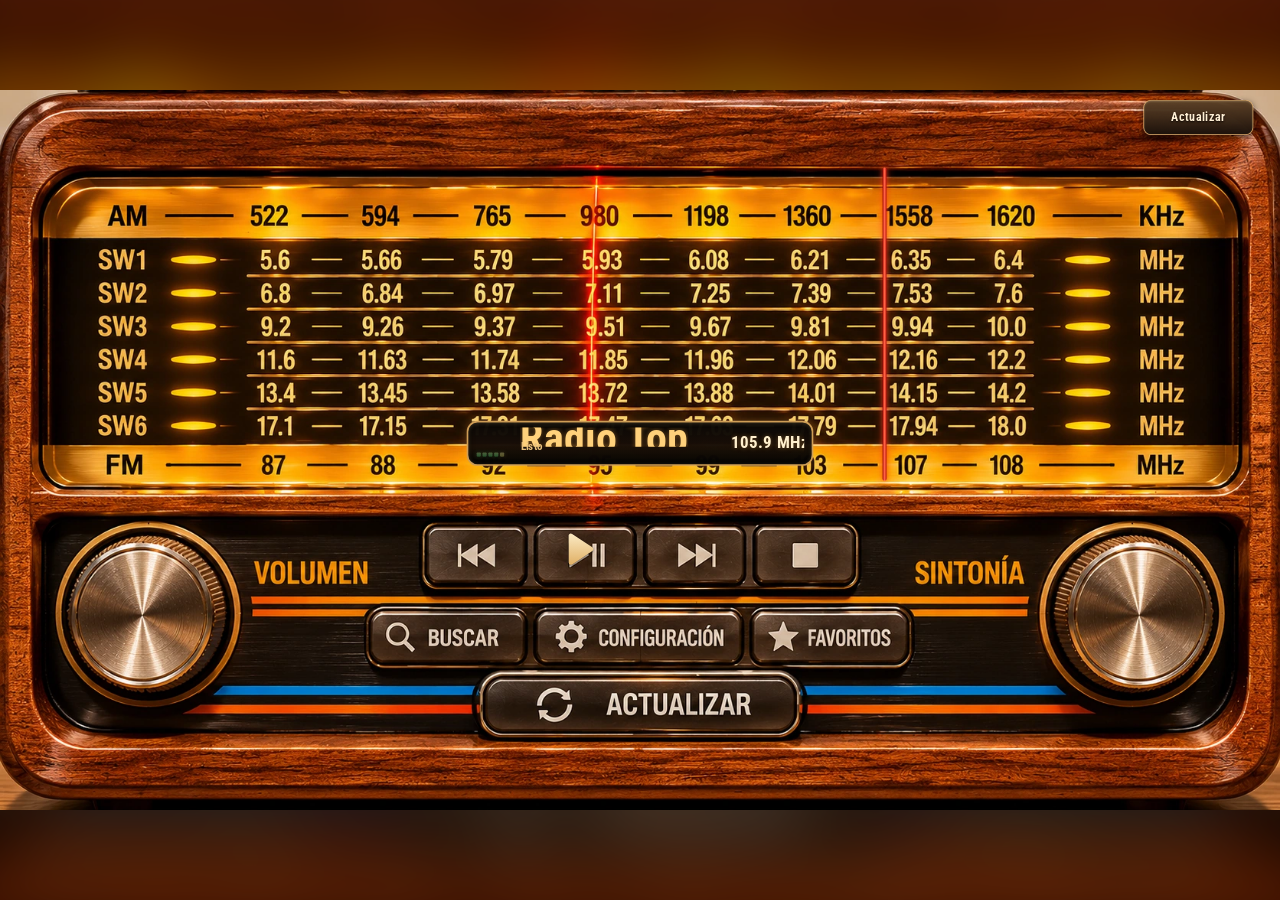
==== pc.html @ 40c15868 "Add files via upload" ====
<!DOCTYPE html>
<html lang="es">
<head>
  <meta charset="UTF-8" />
  <meta name="viewport" content="width=device-width, initial-scale=1, viewport-fit=cover" />
  <meta http-equiv="Cache-Control" content="no-cache, no-store, must-revalidate" />
  <meta http-equiv="Pragma" content="no-cache" />
  <meta name="theme-color" content="#1b0f08" />
  <meta name="apple-mobile-web-app-capable" content="yes" />
  <meta name="mobile-web-app-capable" content="yes" />
  <meta name="apple-mobile-web-app-status-bar-style" content="black-translucent" />
  <meta name="apple-mobile-web-app-title" content="Radio AR" />
  <meta name="description" content="Radios de Argentina en vivo, con dial y botonera. Sin publicidad." />
  <link rel="manifest" href="manifest.json" />
  <link rel="apple-touch-icon" href="icon-192.png" />
  <link rel="icon" type="image/png" sizes="192x192" href="icon-192.png" />
  <link rel="preload" href="pc-skin.webp" as="image" type="image/webp" />
  <link rel="preload" href="fonts/roboto-latin-500-normal.woff2" as="font" type="font/woff2" crossorigin />
  <link rel="preload" href="fonts/roboto-condensed-latin-500-normal.woff2" as="font" type="font/woff2" crossorigin />
  <script>
    // Ventana angosta (celular): se usa la versión móvil, que es index.html
    (function () {
      var mq = window.matchMedia("(min-width: 900px)");
      function go() { if (!mq.matches) location.replace("./" + location.hash); }
      go();
      if (mq.addEventListener) mq.addEventListener("change", go);
    })();
  </script>
  <title>Radio Argentina</title>
  <link rel="stylesheet" href="pc.css?v=29" />
</head>
<body>
  <div class="backdrop" aria-hidden="true"></div>

  <!--
    Escenario de 1536 × 1024, igual que la imagen de referencia.
    Todo lo que se ve en pantalla (aguja, display, lista, volumen) se dibuja
    encima de la imagen en las mismas coordenadas. pc.js lo escala a la ventana.
  -->
  <main class="stage" id="stage">
    <h1 class="sr-only">Radio Argentina</h1>

    <!-- ===== Dial: la aguja se mueve según la frecuencia ===== -->
    <i class="dial-backlight" aria-hidden="true"></i>
    <div class="dial-numbers" aria-hidden="true">
      <div class="dial-am"><b>AM</b><span>522</span><span>594</span><span>765</span><span>980</span><span>1198</span><span>1360</span><span>1558</span><span>1620</span><b>KHz</b></div>
      <div class="dial-sw"><b>SW1</b><span>5.6</span><span>5.66</span><span>5.79</span><span>5.93</span><span>6.08</span><span>6.21</span><span>6.35</span><span>6.4</span><b>MHz</b></div>
      <div class="dial-sw"><b>SW2</b><span>6.8</span><span>6.84</span><span>6.97</span><span>7.11</span><span>7.25</span><span>7.39</span><span>7.53</span><span>7.6</span><b>MHz</b></div>
      <div class="dial-sw"><b>SW3</b><span>9.2</span><span>9.26</span><span>9.37</span><span>9.51</span><span>9.67</span><span>9.81</span><span>9.94</span><span>10.0</span><b>MHz</b></div>
      <div class="dial-sw"><b>SW4</b><span>11.6</span><span>11.63</span><span>11.74</span><span>11.85</span><span>11.96</span><span>12.06</span><span>12.16</span><span>12.2</span><b>MHz</b></div>
      <div class="dial-sw"><b>SW5</b><span>13.4</span><span>13.45</span><span>13.58</span><span>13.72</span><span>13.88</span><span>14.01</span><span>14.15</span><span>14.2</span><b>MHz</b></div>
      <div class="dial-sw"><b>SW6</b><span>17.1</span><span>17.15</span><span>17.31</span><span>17.47</span><span>17.63</span><span>17.79</span><span>17.94</span><span>18.0</span><b>MHz</b></div>
      <div class="dial-fm"><b>FM</b><span>87</span><span>88</span><span>92</span><span>95</span><span>99</span><span>103</span><span>107</span><span>108</span><b>MHz</b></div>
    </div>
    <i class="needle" id="needle" aria-hidden="true"></i>

    <!-- ===== Display ===== -->
    <section class="lcd" aria-label="Display">
      <div class="lcd-name" id="lcdName"><span id="lcdNameText"></span></div>
      <div class="lcd-freq" id="lcdFreq"></div>
      <div class="lcd-status" id="lcdStatus" role="status" aria-live="polite">
        <div class="eq" id="eq" aria-hidden="true"><i></i><i></i><i></i><i></i><i></i></div>
        <span id="statusText"></span>
      </div>
    </section>

    <!-- ===== Perillas: volumen y sintonización ===== -->
    <button class="hit tune-knob" id="tuneKnob" type="button" aria-label="Sintonizar emisora" title="Girar para cambiar de emisora"></button>
    <div class="hit knob" id="knob" role="slider" tabindex="0" aria-label="Volumen" aria-valuemin="0" aria-valuemax="100" aria-valuenow="100" data-i18n-aria="volume"></div>
    <span class="cap cap-volume" id="capVolume" data-i18n="volume">Volumen</span>

    <!-- ===== Anterior / Pausa / Siguiente ===== -->
    <button class="hit" id="btnPrev" type="button" style="left:369px;top:501px;width:123px;height:94px;--r:22px" data-i18n-title="prev" title="Anterior" aria-label="Anterior"></button>
    <button class="hit" id="btnPlay" type="button" style="left:502px;top:494px;width:125px;height:105px;--r:52px" title="Reproducir / pausar" aria-label="Reproducir / pausar">
      <svg viewBox="502 494 125 105" aria-hidden="true">
        <defs>
          <linearGradient id="goldIco" x1="0" y1="0" x2="0" y2="1">
            <stop offset="0" stop-color="#f9e6bd" />
            <stop offset="1" stop-color="#e2b46c" />
          </linearGradient>
        </defs>
        <g class="ico-pause">
          <rect x="544" y="523" width="13.4" height="46.6" rx="2" fill="url(#goldIco)" />
          <rect x="568.4" y="523" width="13.6" height="46.6" rx="2" fill="url(#goldIco)" />
        </g>
        <path class="ico-play" d="M555 526 L555 567 L586 546.5 Z" fill="url(#goldIco)" stroke="url(#goldIco)" stroke-width="7" stroke-linejoin="round" />
      </svg>
    </button>
    <button class="hit" id="btnNext" type="button" style="left:639px;top:501px;width:125px;height:94px;--r:22px" data-i18n-title="next" title="Siguiente" aria-label="Siguiente"></button>
    <button class="hit" id="btnStop" type="button" aria-label="Detener reproducción" title="Detener reproducción"></button>

    <!-- ===== Slider de volumen ===== -->
    <div class="vol" id="vol" role="slider" tabindex="0" aria-label="Volumen" aria-valuemin="0" aria-valuemax="100" aria-valuenow="100" data-i18n-aria="volume">
      <i class="vslot"></i>
      <i class="vfill" id="vFill"></i>
      <i class="vthumb" id="vThumb"></i>
    </div>

    <!-- ===== Actualizar y Config ===== -->
    <button class="hit btn-update" id="updateBtn" type="button" data-update-btn data-update-manual style="left:1080px;top:501px;width:140px;height:99px;--r:20px">
      <i class="glow" aria-hidden="true"></i>
      <span class="lbl" style="left:72px;top:61.5px" data-update-text data-i18n="update">Actualizar</span>
    </button>
    <button class="hit" id="btnConfig" type="button" style="left:1244px;top:501px;width:150px;height:99px;--r:20px">
      <span class="lbl" style="left:74px;top:61.5px" data-i18n="config">Config</span>
    </button>

    <!-- ===== Lista de emisoras ===== -->
    <section class="list" id="list" aria-label="Emisoras">
      <div class="searchbar" id="searchBar">
        <input type="search" id="stationSearch" autocomplete="off" spellcheck="false" data-i18n-ph="searchPh" placeholder="Buscar emisora o frecuencia…" aria-label="Buscar emisora" />
        <span class="s-count" id="stationCount" aria-live="polite"></span>
        <button type="button" class="s-close" id="searchClose" aria-label="Cerrar búsqueda">✕</button>
      </div>
      <div class="rows" id="rows" role="listbox" aria-label="Emisoras"></div>
      <p class="empty" id="emptyMsg" hidden></p>
    </section>

    <!-- ===== Barra de desplazamiento ===== -->
    <button class="hit sb-btn" id="sbUp" type="button" style="left:1332px;top:640px;width:42px;height:38px;--r:10px" aria-label="Subir"></button>
    <button class="hit sb-btn" id="sbDown" type="button" style="left:1332px;top:803px;width:42px;height:40px;--r:10px" aria-label="Bajar"></button>
    <div class="sb-track" id="sbTrack"><i class="sb-thumb" id="sbThumb"></i></div>

    <!-- ===== Botonera inferior ===== -->
    <button class="hit bot" id="btnSearch" type="button" style="left:216px;top:875px;width:196px;height:60px">
      <span class="lbl" style="left:93px;top:18.5px" data-i18n="search">Buscar</span>
    </button>
    <button class="hit bot" id="btnMem" type="button" style="left:440px;top:875px;width:188px;height:60px">
      <span class="lbl" style="left:73px;top:18.5px" data-i18n="memories">Memorias</span>
    </button>
    <button class="hit bot" id="btnLang" type="button" style="left:657px;top:875px;width:193px;height:60px">
      <span class="lbl" style="left:88px;top:18.5px" data-i18n="language">Idioma</span>
    </button>
    <button class="hit bot" id="btnPlaySel" type="button" style="left:876px;top:875px;width:220px;height:60px">
      <span class="lbl" style="left:83px;top:18.5px" data-i18n="play">Reproducir</span>
    </button>
    <button class="hit bot" id="btnBand" type="button" style="left:1125px;top:875px;width:204px;height:60px">
      <span class="lbl" style="left:90px;top:18.5px" data-i18n="change">Cambiar</span>
    </button>
  </main>

  <!-- ===== Config ===== -->
  <dialog class="sheet" id="configDialog" aria-labelledby="cfgTitle">
    <div class="sheet-head">
      <div>
        <h2 id="cfgTitle" data-i18n="cfgTitle">Configuración</h2>
        <p data-i18n="cfgNote">Sin publicidad. Solo buena música.</p>
      </div>
      <button class="sheet-close" id="configClose" type="button" data-i18n-aria="close" aria-label="Cerrar">✕</button>
    </div>
    <div class="sheet-body">
      <section class="way">
        <h3 data-i18n="cfgKeys">Atajos de teclado</h3>
        <ul class="keys">
          <li><span><kbd>Espacio</kbd></span><b data-i18n="kPlay">Reproducir o pausar</b></li>
          <li><span><kbd>←</kbd><kbd>→</kbd></span><b data-i18n="kTune">Cambiar de emisora</b></li>
          <li><span><kbd>/</kbd></span><b data-i18n="kSearch">Buscar</b></li>
          <li><span><kbd>M</kbd></span><b data-i18n="kMem">Guardar en Memorias</b></li>
        </ul>
      </section>
      <section class="way" id="wayShortcut">
        <h3 data-i18n="cfgShortcut">Acceso directo</h3>
        <p data-i18n="cfgShortcutText">Abrí Radio Argentina con un clic, sin buscar la página.</p>
        <div class="sheet-note" id="shortcutNote" hidden></div>
        <button class="btn-main" id="dlShortcut" type="button"></button>
        <button class="btn-soft" id="installPc" type="button" hidden data-i18n="installApp">Instalar como app, con ícono propio</button>
        <p class="alt-links"><span data-i18n="otherOs">Otro sistema:</span>
          <button type="button" data-os="windows">Windows</button><button type="button" data-os="mac">Mac</button><button type="button" data-os="linux">Linux</button></p>
      </section>
      <section class="way">
        <h3 data-i18n="cfgPhone">En el celular</h3>
        <p data-i18n="cfgPhoneText">Abrí esta dirección en el celular y elegí «Instalar app» o «Agregar a inicio».</p>
      </section>
      <section class="way" id="waySocial">
        <h3 data-i18n="cfgSocial">Mis redes</h3>
        <p data-i18n="cfgSocialText">Escribime o seguime, me encanta saber de vos.</p>
        <div class="social">
          <a href="https://w.app/akmjao" target="_blank" rel="noopener noreferrer">
            <span class="ico wa"><svg viewBox="0 0 24 24" aria-hidden="true"><path fill="currentColor" d="M12 2a10 10 0 0 0-8.6 15.1L2 22l5-1.3A10 10 0 1 0 12 2z"/><path fill="#25d366" d="M16.6 14.3c-.2-.1-1.3-.6-1.5-.7s-.4-.1-.5.1-.6.7-.7.9-.3.2-.5.1a6 6 0 0 1-3-2.6c-.2-.4.2-.4.6-1.2.1-.1 0-.3 0-.4l-.7-1.6c-.2-.4-.4-.4-.5-.4h-.4a.8.8 0 0 0-.6.3 2.5 2.5 0 0 0-.8 1.9c0 1.1.8 2.2.9 2.3s1.6 2.5 4 3.5c1.5.6 2 .7 2.8.6.5-.1 1.3-.5 1.5-1.1.2-.5.2-1 .1-1.1l-.4-.3z"/></svg></span>
            <span class="txt">WhatsApp<small data-i18n="socWa">Escribime un mensaje</small></span>
          </a>
          <a href="https://www.instagram.com/walter7938/" target="_blank" rel="noopener noreferrer">
            <span class="ico ig"><svg viewBox="0 0 24 24" aria-hidden="true"><rect x="3.5" y="3.5" width="17" height="17" rx="5" fill="none" stroke="currentColor" stroke-width="2"/><circle cx="12" cy="12" r="4" fill="none" stroke="currentColor" stroke-width="2"/><circle cx="17.2" cy="6.8" r="1.2" fill="currentColor"/></svg></span>
            <span class="txt">Instagram<small>@Walter7938</small></span>
          </a>
          <a href="https://www.facebook.com/share/1Da8brMtB8/" target="_blank" rel="noopener noreferrer">
            <span class="ico fb"><svg viewBox="0 0 24 24" aria-hidden="true"><path fill="currentColor" d="M13.5 21v-8h2.7l.4-3.2h-3.1V7.8c0-.9.3-1.5 1.6-1.5h1.7V3.4c-.3 0-1.3-.1-2.4-.1-2.4 0-4.1 1.5-4.1 4.2v2.3H7.6V13h2.7v8h3.2z"/></svg></span>
            <span class="txt">Facebook<small data-i18n="socFb">Seguime en Facebook</small></span>
          </a>
        </div>
      </section>
      <p class="version" data-update-version></p>
    </div>
    <p class="sheet-msg" id="shortcutMsg" role="status" aria-live="polite"></p>
  </dialog>

  <audio id="player" preload="none"></audio>
  <script src="stations.js?v=1"></script>
  <script src="logos.js?v=1"></script>
  <script src="pc.js?v=29"></script>
  <script src="update.js?v=2"></script>
</body>
</html>
---- pc.css ----
/* ==========================================================
   Radio Argentina — versión PC
   La imagen "pc-skin.webp" es la radio de madera (1536 × 1024).
   Encima van los controles, ubicados en las mismas coordenadas.
   pc.js escala el escenario completo para que entre en la ventana.
   ========================================================== */

/* Tipografías (las mismas de la imagen de referencia) */
@font-face { font-family: "Roboto"; font-style: normal; font-weight: 400; font-display: swap;
  src: url("fonts/roboto-latin-400-normal.woff2") format("woff2"); }
@font-face { font-family: "Roboto"; font-style: normal; font-weight: 500; font-display: swap;
  src: url("fonts/roboto-latin-500-normal.woff2") format("woff2"); }
@font-face { font-family: "Roboto"; font-style: normal; font-weight: 700; font-display: swap;
  src: url("fonts/roboto-latin-700-normal.woff2") format("woff2"); }
@font-face { font-family: "Roboto Condensed"; font-style: normal; font-weight: 400; font-display: swap;
  src: url("fonts/roboto-condensed-latin-400-normal.woff2") format("woff2"); }
@font-face { font-family: "Roboto Condensed"; font-style: normal; font-weight: 500; font-display: swap;
  src: url("fonts/roboto-condensed-latin-500-normal.woff2") format("woff2"); }
@font-face { font-family: "Roboto Condensed"; font-style: normal; font-weight: 700; font-display: swap;
  src: url("fonts/roboto-condensed-latin-700-normal.woff2") format("woff2"); }

:root {
  --ivory: #f3e6cf;
  --muted: #b8a07a;
  --amber-hi: #ffc45e;
  --brass: #c9a04a;
  --led: #6fdc8c;
  --red: #e5594d;
  --sans: "Roboto", "Segoe UI", system-ui, -apple-system, Arial, sans-serif;
  --cond: "Roboto Condensed", "Arial Narrow", "Roboto", "Segoe UI", system-ui, sans-serif;
}

*, *::before, *::after { box-sizing: border-box; margin: 0; padding: 0; }
[hidden] { display: none !important; }
html, body { height: 100%; overflow: hidden; }

body {
  position: relative;
  font-family: var(--sans);
  background: #170c06;
  color: var(--ivory);
  -webkit-font-smoothing: antialiased;
  -webkit-tap-highlight-color: transparent;
  overscroll-behavior: none;
}
button, input { font: inherit; color: inherit; }
button { cursor: pointer; border: 0; background: none; -webkit-user-select: none; user-select: none; }
.sr-only { position: absolute; width: 1px; height: 1px; overflow: hidden; clip: rect(0 0 0 0); white-space: nowrap; }

/* Fondo de la ventana: la misma foto, desenfocada, para que no queden bordes negros */
.backdrop {
  position: fixed; inset: -60px;
  background: url("pc-skin.webp") center / cover no-repeat;
  filter: blur(34px) brightness(.62) saturate(1.1);
}

/* ===== Escenario (coordenadas de la imagen) ===== */
.stage {
  position: absolute; left: 0; top: 0;
  width: 1536px; height: 1024px;
  transform-origin: 0 0;
  background: url("pc-skin.webp") 0 0 / 1536px 1024px no-repeat;
  visibility: hidden;
  -webkit-user-select: none; user-select: none;
}
.stage.ready { visibility: visible; }
.stage > * { position: absolute; }

/* ===== Escala numérica del dial y luz cálida tenue ===== */
.dial-backlight {
  left: 108px; top: 112px; width: 1320px; height: 360px;
  pointer-events: none; z-index: 1;
  background:
    radial-gradient(ellipse at 50% 8%, rgba(255,207,112,.20), transparent 58%),
    linear-gradient(180deg, rgba(255,197,93,.12), rgba(255,181,76,.035) 38%, rgba(255,196,100,.09));
  mix-blend-mode: screen;
  opacity: .78;
  filter: blur(8px);
  animation: dialWarmth 5.5s ease-in-out infinite alternate;
}
@keyframes dialWarmth { from { opacity: .58; } to { opacity: .82; } }
.dial-numbers {
  position: absolute; left: 0; top: 0; width: 1536px; height: 1024px;
  z-index: 2; pointer-events: none;
  color: #f0d8a2;
  font-family: var(--cond);
  text-shadow: 0 0 4px rgba(255,198,105,.35), 0 1px 2px rgba(0,0,0,.9);
}
.dial-am, .dial-fm {
  position: absolute; left: 218px; width: 1100px; height: 30px;
  display: grid; grid-template-columns: 74px repeat(8, 1fr) 76px;
  align-items: center; text-align: center;
  font-size: 18px; font-weight: 700; letter-spacing: .3px;
  color: #39220c;
  text-shadow: 0 1px 0 rgba(255,232,177,.48);
}
.dial-am { top: 130px; }
.dial-fm { top: 414px; }
.dial-am b, .dial-fm b { font-size: 17px; letter-spacing: 1px; }
.dial-sw {
  position: absolute; left: 213px; width: 1110px; height: 27px;
  display: grid; grid-template-columns: 100px repeat(8, 1fr) 76px;
  align-items: center; text-align: center;
  color: #e8e5dc; font-size: 17px; font-weight: 600;
  letter-spacing: .1px;
  text-shadow: 0 0 5px rgba(255,219,150,.36), 0 1px 2px #000;
}
.dial-sw b { color: #e2c58d; font-size: 16px; }
.dial-sw:nth-child(2) { top: 184px; }
.dial-sw:nth-child(3) { top: 226px; }
.dial-sw:nth-child(4) { top: 268px; }
.dial-sw:nth-child(5) { top: 310px; }
.dial-sw:nth-child(6) { top: 345px; }
.dial-sw:nth-child(7) { top: 374px; }
.dial-am span, .dial-fm span { white-space: nowrap; }
.needle { z-index: 4; }


/* ===== Botones transparentes sobre la imagen ===== */
.hit {
  --r: 14px;
  border-radius: var(--r);
  color: inherit;
}
.hit::before {
  content: ""; position: absolute; inset: 0;
  border-radius: inherit; pointer-events: none;
  transition: background .15s ease, box-shadow .15s ease;
}
@media (hover: hover) {
  .hit:hover::before {
    background: radial-gradient(ellipse at 50% 30%, rgba(255,214,150,.17), rgba(255,214,150,.04) 70%);
    box-shadow: inset 0 0 0 1.5px rgba(255,208,140,.38);
  }
}
.hit:active::before {
  background: rgba(0,0,0,.3);
  box-shadow: inset 0 3px 9px rgba(0,0,0,.65), inset 0 0 0 1px rgba(255,208,140,.2);
}
.hit.on::before {
  background: rgba(255,176,60,.10);
  box-shadow: inset 0 0 0 2px rgba(255,200,110,.75), 0 0 16px rgba(255,170,50,.5);
}
.hit:focus-visible { outline: 3px solid var(--amber-hi); outline-offset: 2px; }
.hit.bot { --r: 15px; }
.hit.knob {
  left: 140px; top: 462px; width: 176px; height: 176px; --r: 50%;
  cursor: ns-resize; touch-action: none;
}
.hit.knob::before { inset: 4px; }

/* Etiquetas de los botones */
.lbl, .cap {
  position: absolute;
  font: 500 24.3px/1 var(--cond);
  color: #f3ead9;
  white-space: nowrap;
  text-shadow: 0 1px 1px rgba(0,0,0,.65);
  transform: translateX(-50%);
  pointer-events: none;
}
.bot .lbl { transform: none; }
.cap-volume {
  left: 225px; top: 629.8px;
  font: 700 24px/1 var(--cond);
  letter-spacing: .3px;
  text-transform: uppercase;
  color: #f2dfae;
  text-shadow: 0 1px 0 #6b4a16, 0 -1px 0 rgba(0,0,0,.35);
}

/* ===== Icono de pausa / reproducir del botón central ===== */
#btnPlay svg { position: absolute; inset: 0; width: 100%; height: 100%; pointer-events: none; filter: drop-shadow(0 1px 1px rgba(0,0,0,.65)); }
#btnPlay .ico-play { display: inline; }
#btnPlay .ico-pause { display: none; }
#btnPlay.is-playing .ico-play { display: none; }
#btnPlay.is-playing .ico-pause { display: inline; }

/* ===== Aguja del dial ===== */
.needle {
  left: 0; top: 320px; width: 9px; height: 139px;
  background: linear-gradient(90deg, #a8140b 0%, #e5301d 22%, #ff5a40 50%, #e0291a 78%, #9e1008 100%);
  box-shadow: 0 0 5px rgba(255,60,30,.55);
  opacity: 0;
  transition: left .55s cubic-bezier(.25,.8,.25,1), opacity .35s ease;
  pointer-events: none;
}
.needle.on { opacity: 1; }

/* ===== Display ===== */
.lcd { left: 0; top: 0; width: 0; height: 0; }
.lcd > * { position: absolute; }
.lcd-name {
  left: 1040px; top: 329px; width: 310px; height: 56px;
  display: flex; align-items: center; justify-content: center;
  overflow: hidden; white-space: nowrap;
  font: 700 51px/56px var(--sans);
  letter-spacing: 1.3px;
  color: #f5f5f5;
}
.lcd-name span { display: inline-block; }
.lcd-name.marquee { justify-content: flex-start; }
.lcd-name.marquee span { animation: marquee 7s ease-in-out infinite alternate; }
@keyframes marquee {
  0%, 14% { transform: translateX(0); }
  86%, 100% { transform: translateX(var(--shift, 0px)); }
}
.lcd-freq {
  left: 1040px; top: 384px; width: 320px; height: 36px;
  text-align: center; white-space: nowrap; overflow: hidden;
  font: 500 33.4px/36px var(--sans);
  color: #f4f4f4;
}
.lcd-status {
  left: 1057px; top: 416px; width: 315px; height: 34px;
}
.eq {
  position: absolute; left: 0; bottom: 3px; width: 44px; height: 36px;
  display: flex; align-items: flex-end; gap: 3.3px;
}
.eq i {
  display: block; width: 6px; height: 5px; border-radius: 1px;
  background: linear-gradient(180deg, #b9f59a 0%, #7be68b 60%, #54c96b 100%);
  box-shadow: 0 0 6px rgba(120,240,140,.55);
  transition: height .14s ease, opacity .2s ease;
  opacity: .35;
}
.eq i:last-child { background: linear-gradient(180deg, #f1ee9a, #d9d66a); box-shadow: 0 0 6px rgba(230,225,120,.5); }
.eq.live i { opacity: 1; }
#statusText {
  position: absolute; left: 65px; top: 7.5px; white-space: nowrap; max-width: 248px;
  font: 500 27.4px/30px var(--sans);
  letter-spacing: .1px;
  color: #f4c623;
}
#statusText.ok { color: #f4c623; }
#statusText.wait { color: #f0a030; }
#statusText.err { color: #ff7a66; }
#statusText.ready { color: #e9d8a8; }
#statusText.toast { color: #f6e6bd; }

/* ===== Slider de volumen ===== */
.vol {
  left: 786px; top: 520px; width: 206px; height: 56px;
  cursor: pointer; touch-action: none; border-radius: 28px;
}
.vol:focus-visible { outline: 3px solid var(--amber-hi); outline-offset: 2px; }
.vol > i { position: absolute; display: block; pointer-events: none; }
.vslot {
  left: 5px; top: 16px; width: 192px; height: 24px; border-radius: 12px;
  background: linear-gradient(180deg, rgba(0,0,0,.72) 0%, rgba(6,3,1,.55) 100%);
  box-shadow: inset 0 1px 3px rgba(0,0,0,.9), 0 1px 0 rgba(255,190,110,.10);
}
.vfill {
  left: 8px; top: 19.5px; height: 16.5px; width: 150px; border-radius: 8.25px;
  background: linear-gradient(180deg, #d6a868 0%, #e6c086 16%, #cf9a56 38%, #ac7235 64%, #7b3d06 100%);
  box-shadow: inset 0 1px 0 rgba(255,238,200,.6), inset 0 -1px 0 rgba(60,25,2,.5), 0 1px 2px rgba(0,0,0,.55);
}
.vthumb {
  top: 5.5px; left: 0; width: 44px; height: 44px; border-radius: 50%;
  background:
    radial-gradient(circle at 50% 50%, rgba(255,236,196,.8) 0 1.5px, transparent 3px),
    conic-gradient(from 10deg, rgba(255,240,205,.0), rgba(255,240,205,.38) 8%, rgba(110,62,16,.30) 22%, rgba(255,240,205,.34) 38%, rgba(110,62,16,.34) 55%, rgba(255,240,205,.36) 72%, rgba(110,62,16,.28) 88%, rgba(255,240,205,.0)),
    radial-gradient(circle at 38% 28%, #ecc888 0%, #d09a56 40%, #a96f2e 78%, #85511a 100%);
  box-shadow:
    0 0 0 2.5px #22130a,
    inset 0 0 0 1.5px #e9c78f,
    inset 0 0 0 4px #8a5a26,
    inset 0 -5px 7px rgba(70,34,6,.5),
    0 5px 8px rgba(0,0,0,.7);
}

/* ===== Botón Actualizar ===== */
.btn-update .glow {
  position: absolute; inset: 0; border-radius: inherit; pointer-events: none; opacity: 0;
}
.btn-update.is-busy .glow {
  opacity: 1;
  box-shadow: inset 0 0 0 2px rgba(255,200,110,.6), 0 0 14px rgba(255,170,50,.45);
  animation: updPulse 1.1s ease-in-out infinite;
}
.btn-update.has-update .glow {
  opacity: 1;
  background: rgba(225,45,32,.42);
  box-shadow: inset 0 0 0 2px #ff6a58, inset 0 0 18px rgba(255,70,50,.65), 0 0 20px 5px rgba(255,60,40,.8);
  animation: updPulse 1.4s ease-in-out infinite;
}
.btn-update.has-update .lbl { color: #fff; text-shadow: 0 1px 2px rgba(80,0,0,.85); }
@keyframes updPulse { 50% { opacity: .55; } }

/* ===== Lista de emisoras ===== */
.list {
  left: 322px; top: 637px; width: 978px; height: 216px;
  overflow: hidden; border-radius: 8px;
}
.rows {
  position: absolute; left: 0; top: 0; width: 100%; height: 100%;
  padding-top: 1px;
  overflow-y: auto; overflow-x: hidden;
  scrollbar-width: none; overscroll-behavior: contain;
}
.rows::-webkit-scrollbar { display: none; }
.list.searching .rows { top: 48px; height: calc(100% - 48px); }

.row {
  position: relative; display: block;
  height: 52px; margin-bottom: 2px;
  border: 1.5px solid rgba(190,150,100,.14);
  border-top-color: rgba(226,204,180,.36);
  border-radius: 7px;
  background: linear-gradient(180deg, rgba(36,21,10,.62) 0%, rgba(18,9,3,.72) 100%);
  cursor: pointer;
}
.row[hidden] { display: none; }
.row > * { position: absolute; }
.r-logo {
  left: 41px; top: 3px; width: 44px; height: 44px;
  border-radius: 8px; overflow: hidden;
  background: #120a05;
  box-shadow: 0 0 0 1px rgba(0,0,0,.55);
}
.r-logo img { display: block; width: 100%; height: 100%; object-fit: cover; }
.r-logo.ph {
  display: grid; place-items: center;
  font: 700 19px/1 var(--cond); letter-spacing: .5px;
  color: #f0d9a4;
  background: linear-gradient(160deg, #4a3220 0%, #2a190d 100%);
  box-shadow: inset 0 0 0 1.5px rgba(201,160,74,.55), 0 0 0 1px rgba(0,0,0,.55);
}
.r-name {
  left: 147px; top: 0; width: 925px; height: 49px;
  font: 400 28.2px/49px var(--sans);
  color: #f6f1e8;
  white-space: nowrap; overflow: hidden; text-overflow: ellipsis;
}
.r-freq {
  left: 764px; top: 0; height: 49px;
  font: 400 25px/49px var(--sans);
  color: #f1ebdf;
  white-space: nowrap;
}
.r-name { width: 600px; }
.r-star {
  left: auto; right: 20px; top: 11px; width: 28px; height: 28px;
  color: rgba(240,210,150,.9); opacity: 0; transition: opacity .15s ease, transform .15s ease;
}
.r-star svg { display: block; width: 100%; height: 100%; fill: none; stroke: currentColor; stroke-width: 1.8; stroke-linejoin: round; }
.row.fav .r-star { opacity: 1; }
.row.fav .r-star svg { fill: #f3cd7c; stroke: #c9962f; }
@media (hover: hover) {
  .row:hover { border-color: rgba(232,190,120,.55); background: linear-gradient(180deg, rgba(60,36,16,.8) 0%, rgba(34,18,8,.85) 100%); }
  .row:hover .r-star { opacity: 1; }
  .r-star:hover { transform: scale(1.15); }
}
.row.sel {
  border: 2px solid #f0c97a;
  background:
    radial-gradient(ellipse at 6% 50%, rgba(196,114,12,.6), transparent 55%),
    linear-gradient(180deg, #a85a06 0%, #8c4c08 20%, #743b05 56%, #6c3704 100%);
  box-shadow: 0 0 16px rgba(255,170,40,.5), inset 0 0 22px rgba(255,160,30,.2);
}
.row.sel .r-name { color: #fff; }
.row.sel .r-freq { color: #fff2dc; }
.row.sel .r-star { color: #ffe9b8; }

.empty {
  position: absolute; left: 0; right: 0; top: 0; bottom: 0;
  display: flex; align-items: center; justify-content: center; text-align: center;
  padding: 0 90px; font: 400 26px/1.3 var(--sans); color: #c9b48c;
}
.list.searching .empty { top: 48px; }

/* Buscador (aparece sobre la lista) */
.searchbar {
  position: absolute; left: 0; top: 0; width: 100%; height: 46px;
  display: none; align-items: center;
  border: 1.5px solid #9a7430; border-radius: 8px;
  background: linear-gradient(180deg, #100804 0%, #1f1208 100%);
  box-shadow: inset 0 2px 6px rgba(0,0,0,.7);
}
.list.searching .searchbar { display: flex; }
.searchbar input {
  flex: 1; min-width: 0; height: 100%; padding: 0 16px; border: 0; outline: 0; background: transparent;
  font: 400 26px/1 var(--sans); color: #f4ead6;
}
.searchbar input::placeholder { color: rgba(214,190,150,.55); }
.searchbar input::-webkit-search-cancel-button { display: none; }
.s-count { font: 400 20px/1 var(--sans); color: #bda57a; margin-right: 10px; white-space: nowrap; }
.s-close { width: 40px; height: 100%; font-size: 20px; color: #d9bf8c; }
.s-close:hover { color: #fff; }

/* ===== Barra de desplazamiento ===== */
.sb-track { left: 1340px; top: 679px; width: 27px; height: 113px; }
.sb-thumb {
  position: absolute; left: 0; top: 0; width: 27px; height: 77px; display: block;
  border-radius: 13px; cursor: grab; touch-action: none;
  background:
    linear-gradient(90deg, rgba(95,52,10,.5) 0%, transparent 24%, transparent 68%, rgba(95,52,10,.45) 100%),
    linear-gradient(180deg, #f4d8aa 0%, #e2ba82 34%, #cd9757 70%, #d3a265 100%);
  box-shadow: 0 2px 4px rgba(0,0,0,.65), inset 0 1px 0 rgba(255,255,255,.45), inset 0 0 0 1px rgba(255,230,180,.4);
}
.sb-thumb:active { cursor: grabbing; }
.sb-track.hidden .sb-thumb { display: none; }

/* ===== Ventana de Config ===== */
.sheet {
  width: min(460px, calc(100% - 24px));
  max-height: calc(100vh - 32px);
  overflow: auto; margin: auto; padding: 0;
  color: var(--ivory);
  border: 2px solid #5a4028; border-radius: 18px;
  background: linear-gradient(180deg, rgba(58,36,22,.99) 0%, rgba(26,16,10,.99) 100%);
  box-shadow: 0 24px 70px rgba(0,0,0,.8), 0 0 0 1px #2a1a10;
  font-family: var(--sans);
}
.sheet::backdrop { background: rgba(8,4,2,.72); backdrop-filter: blur(4px); }
.sheet[open] { animation: sheetIn .22s ease-out; }
@keyframes sheetIn { from { transform: translateY(14px); opacity: 0; } }
.sheet-head { display: flex; justify-content: space-between; align-items: flex-start; gap: 12px; padding: 18px 18px 6px; }
.sheet-head h2 { font: 700 1.5rem/1.2 var(--cond); color: var(--amber-hi); }
.sheet-head p { margin-top: 2px; font-size: .95rem; line-height: 1.35; color: var(--muted); }
.sheet-close { flex: none; width: 36px; height: 36px; border-radius: 50%; border: 1px solid #5a4028; background: #1d130d; color: var(--muted); font-size: 1rem; }
.sheet-body { display: grid; gap: 10px; padding: 8px 14px 6px; }
.way { padding: 14px; border: 1px solid #4a3220; border-radius: 14px; background: rgba(20,12,8,.85); }
.way h3 { font: 700 1.2rem/1.2 var(--cond); color: #f3e6cf; }
.way p, .way li { font-size: .95rem; line-height: 1.4; color: #cdbda3; }
.way p { margin-top: 6px; }
.keys { display: grid; gap: 8px; margin-top: 10px; list-style: none; }
.keys li { display: flex; align-items: center; justify-content: space-between; gap: 12px; }
.keys b { font-weight: 400; text-align: right; }
.keys kbd { margin-right: 5px; padding: 2px 8px; border-radius: 4px; border: 1px solid #5a4030; background: #1a100a; font: 400 .85rem/1.4 ui-monospace, Consolas, monospace; color: var(--ivory); }
.btn-main, .btn-soft { display: block; width: 100%; margin-top: 10px; padding: 11px 14px; border-radius: 12px; font: 700 1.05rem/1.2 var(--sans); }
.btn-main { color: #2b1a08; background: linear-gradient(160deg, #ffc45e, #e8962a); box-shadow: 0 3px 0 #7a4f12; }
.btn-main:active { transform: translateY(2px); box-shadow: 0 1px 0 #7a4f12; }
.btn-soft { border: 1px solid #8a6a2a; color: var(--amber-hi); background: transparent; }
.alt-links { display: flex; flex-wrap: wrap; align-items: center; gap: 8px; }
.alt-links button { padding: 2px 4px; color: var(--amber-hi); text-decoration: underline; }
.sheet-note { margin-top: 10px; padding: 9px 11px; border: 1px solid #6a4c1c; border-radius: 10px; background: #2a1d0c; font-size: .9rem; line-height: 1.4; color: #e0b878; }
.version { padding: 2px 4px; text-align: center; font-size: .85rem; color: var(--muted); }
/* Mis redes (diálogo Config) */
.social { display: grid; gap: 8px; margin-top: 10px; }
.social a { display: flex; align-items: center; gap: 12px; padding: 9px 12px; border: 1px solid #5a4028; border-radius: 12px; background: #1d130d; color: #f3e6cf; text-decoration: none; font: 700 1.05rem/1.2 var(--sans); }
.social a:hover { border-color: #8a6a2a; background: #26180f; }
.social a:focus-visible { outline: 2px solid var(--amber-hi); outline-offset: 2px; }
.social .ico { flex: none; width: 38px; height: 38px; border-radius: 10px; display: grid; place-items: center; color: #fff; }
.social .ico svg { width: 22px; height: 22px; display: block; }
.social .ico.wa { background: #25d366; }
.social .ico.ig { background: linear-gradient(45deg, #f9ce34, #ee2a7b 55%, #6228d7); }
.social .ico.fb { background: #1877f2; }
.social .txt { display: flex; flex-direction: column; min-width: 0; }
.social .txt small { font-weight: 400; font-size: .85rem; color: var(--muted); }
.sheet-msg { min-height: 1.2em; padding: 6px 14px 14px; text-align: center; font-size: .95rem; color: var(--led); }

@media (prefers-reduced-motion: reduce) {
  *, *::before, *::after { transition: none !important; animation: none !important; }
}

/* ==========================================================
   NUEVO FRENTE VINTAGE — inspirado en la radio de referencia
   Mantiene el escenario 1536 × 1024 y la lógica original.
   ========================================================== */
.stage { background-image: url("pc-skin.webp"); }
/* Aguja sobre el dial de seis bandas */
.needle { top: 176px; height: 220px; width: 7px; z-index: 4; background: linear-gradient(90deg,#9d1c12,#ff6449 48%,#a5140b); box-shadow:0 0 8px rgba(255,70,35,.85); }
/* Nombre y frecuencia en el sector superior derecho del dial */
.lcd-name { left: 1000px; top: 118px; width: 330px; height: 45px; font-size: 35px; line-height: 45px; color:#fff0d4; text-shadow:0 2px 5px #000; }
.lcd-freq { left: 1010px; top: 365px; width: 300px; height: 34px; font-size: 27px; line-height:34px; color:#ffe2a6; text-shadow:0 2px 4px #000; }
.lcd-status { left: 1020px; top: 400px; width: 300px; height: 28px; }
#statusText { left:48px; top:3px; font-size:20px; line-height:24px; }
.eq { width:38px; height:26px; gap:3px; }
.eq i { width:5px; }
/* Perilla izquierda: volumen */
.hit.knob { left:105px !important; top:500px !important; width:205px !important; height:205px !important; cursor:ns-resize; z-index:5; }
.cap-volume { left:205px; top:696px; font-size:19px; color:#f5d9a7; }
/* Perilla derecha: sintonizador */
.tune-knob { position:absolute; left:1225px; top:500px; width:205px; height:205px; border-radius:50%; z-index:6; cursor:ns-resize; touch-action:none; }
.tune-knob:focus-visible { outline:3px solid #ffc45e; outline-offset:4px; }
.tune-knob::after { content:"SINTONÍA"; position:absolute; left:50%; top:190px; transform:translateX(-50%); color:#f3d7a5; font:700 18px var(--cond); letter-spacing:1px; text-shadow:0 2px 3px #000; white-space:nowrap; }
/* Botonera central */
#btnPrev { left:520px !important; top:520px !important; width:115px !important; height:95px !important; }
#btnPlay { left:645px !important; top:520px !important; width:115px !important; height:95px !important; }
#btnNext { left:770px !important; top:520px !important; width:115px !important; height:95px !important; }
#updateBtn { left:895px !important; top:520px !important; width:115px !important; height:95px !important; }
#btnConfig { left:1018px !important; top:520px !important; width:115px !important; height:95px !important; }
/* El control de volumen secundario queda como corredera horizontal */
.vol { left:520px !important; top:635px !important; width:360px !important; height:45px !important; }
.vslot { width:340px !important; }
.vfill { max-width:334px; }
.vthumb { width:38px; height:38px; }
/* La lista se integra en el gran panel negro inferior */
.list { left:88px !important; top:735px !important; width:1358px !important; height:135px !important; border-radius:10px; }
.row { height:43px; margin-bottom:2px; border-color:rgba(207,164,104,.25); background:linear-gradient(180deg,rgba(34,25,18,.94),rgba(12,10,8,.96)); }
.row .r-name { font-size:23px; }
.row .r-freq { font-size:19px; }
.searchbar { height:38px; }
.searchbar input { font-size:20px; }
.list.searching .rows { top:40px; height:calc(100% - 40px); }
.empty { font-size:20px; }
/* Cinco teclas inferiores: buscar, memorias, idioma, reproducir y banda */
#btnSearch { left:360px !important; top:888px !important; width:135px !important; height:55px !important; }
#btnMem { left:525px !important; top:888px !important; width:135px !important; height:55px !important; }
#btnLang { left:690px !important; top:888px !important; width:135px !important; height:55px !important; }
#btnPlaySel { left:855px !important; top:888px !important; width:135px !important; height:55px !important; }
#btnBand { left:1020px !important; top:888px !important; width:135px !important; height:55px !important; }
#btnSearch .lbl, #btnMem .lbl, #btnLang .lbl, #btnPlaySel .lbl, #btnBand .lbl { left:50% !important; top:20px !important; transform:translateX(-50%); font-size:18px; }
/* Desplazamiento de lista, discreto en el borde derecho */
.sb-track { left:1420px !important; top:744px !important; height:110px !important; width:15px !important; }
.sb-thumb { width:15px !important; }
#sbUp { left:1408px !important; top:710px !important; width:36px !important; height:30px !important; }
#sbDown { left:1408px !important; top:855px !important; width:36px !important; height:25px !important; }
/* Controles secundarios visibles en la franja central */
#updateBtn .lbl, #btnConfig .lbl { left:50% !important; top:72px !important; transform:translateX(-50%); font-size:16px; }
#btnConfig .lbl { color:#ffe0ac; }

/* ===== Ajustes de controles solicitados: posición real sobre las teclas ===== */
/* Etiquetas al costado de las perillas, como en la radio de referencia */
.cap-volume {
  left: 318px !important;
  top: 585px !important;
  font-family: var(--cond) !important;
  font-size: 27px !important;
  line-height: 1 !important;
  font-weight: 700 !important;
  letter-spacing: .8px !important;
  color: #f36a19 !important;
  text-shadow: 0 2px 3px #160900, 0 0 5px rgba(243,106,25,.2) !important;
}
.tune-knob::after {
  left: -112px !important;
  top: 88px !important;
  transform: none !important;
  font-family: var(--cond) !important;
  font-size: 27px !important;
  line-height: 1 !important;
  font-weight: 700 !important;
  letter-spacing: .8px !important;
  color: #f36a19 !important;
  text-shadow: 0 2px 3px #160900, 0 0 5px rgba(243,106,25,.2) !important;
}
/* Las cuatro teclas centrales: anterior, reproducir, siguiente y configuración */
#btnPrev { left:520px !important; top:520px !important; width:115px !important; height:95px !important; z-index:8; }
#btnPlay { left:645px !important; top:520px !important; width:115px !important; height:95px !important; z-index:8; }
#btnNext { left:770px !important; top:520px !important; width:115px !important; height:95px !important; z-index:8; }
#btnConfig {
  left:895px !important; top:520px !important; width:115px !important; height:95px !important;
  z-index:12 !important; display:block; cursor:pointer; pointer-events:auto;
}
#btnConfig .lbl {
  left:50% !important; top:50% !important; transform:translate(-50%,-50%) !important;
  font-family:var(--cond) !important; font-size:17px !important; font-weight:700 !important;
  letter-spacing:.5px !important; color:#fff0d5 !important; text-shadow:0 2px 3px #160900 !important;
}
/* Actualizar queda como tecla independiente, con el texto centrado en ambos ejes */
#updateBtn {
  left:900px !important; top:635px !important; width:180px !important; height:52px !important;
  z-index:12 !important; border-radius:12px !important; display:block; pointer-events:auto;
}
#updateBtn::before {
  inset:0 !important; border-radius:12px !important;
  background:linear-gradient(180deg,rgba(105,77,49,.98),rgba(37,25,17,.98)) !important;
  border:2px solid rgba(214,166,103,.9) !important;
  box-shadow:inset 0 1px 2px rgba(255,230,190,.25),0 3px 7px rgba(0,0,0,.65) !important;
}
#updateBtn .glow { display:none !important; }
#updateBtn .lbl {
  left:50% !important; top:50% !important; transform:translate(-50%,-50%) !important;
  width:100% !important; text-align:center !important;
  font-family:var(--cond) !important; font-size:19px !important; line-height:1 !important;
  font-weight:700 !important; letter-spacing:.45px !important; color:#fff0d5 !important;
  text-shadow:0 1px 2px #100904 !important;
}
#updateBtn.is-busy .lbl { font-size:15px !important; }


/* ==========================================================
   FRENTE RECONSTRUIDO — coincide con la imagen de referencia
   El arte del receptor ocupa 1536 x 864 px, centrado verticalmente.
   Los controles transparentes se ubican sobre las teclas dibujadas.
   ========================================================== */
.stage {
  background-image: url("pc-skin.webp");
  background-size: 1536px 864px !important;
  background-position: center 80px !important;
  background-repeat: no-repeat !important;
}
.backdrop { background-image:url("pc-skin.webp"); background-position:center; background-size:cover; }
/* El dial, las leyendas y los botones ya forman parte de la imagen. */
.dial-backlight, .dial-numbers, .lcd, .cap-volume, .tune-knob::after { display:none !important; }
/* Aguja funcional encima de la escala impresa. */
.needle {
  top:173px !important; height:376px !important; width:5px !important;
  z-index:7 !important; border-radius:3px;
  background:linear-gradient(90deg,#a80f08,#ff6244 48%,#bd170d) !important;
  box-shadow:0 0 5px rgba(255,55,28,.8),0 0 11px rgba(255,70,35,.45) !important;
}
/* Perillas: las zonas táctiles coinciden con los mandos dibujados. */
.hit.knob { left:70px !important; top:603px !important; width:205px !important; height:205px !important; z-index:9 !important; cursor:ns-resize; }
.tune-knob { left:1260px !important; top:603px !important; width:205px !important; height:205px !important; z-index:9 !important; border-radius:50%; cursor:ns-resize; touch-action:none; }
/* Botones de transporte: anterior, reproducir, siguiente y detener. */
#btnPrev { left:500px !important; top:590px !important; width:125px !important; height:82px !important; z-index:10 !important; }
#btnPlay { left:630px !important; top:590px !important; width:125px !important; height:82px !important; z-index:10 !important; }
#btnNext { left:770px !important; top:590px !important; width:125px !important; height:82px !important; z-index:10 !important; }
#btnStop { left:910px !important; top:590px !important; width:125px !important; height:82px !important; z-index:10 !important; }
/* Teclas Buscar, Configuración y Favoritos. */
#btnSearch { left:435px !important; top:693px !important; width:195px !important; height:75px !important; z-index:11 !important; }
#btnConfig { left:635px !important; top:693px !important; width:250px !important; height:75px !important; z-index:12 !important; cursor:pointer; }
#btnMem { left:890px !important; top:693px !important; width:215px !important; height:75px !important; z-index:11 !important; }
#btnSearch .lbl, #btnMem .lbl, #btnConfig .lbl, #updateBtn .lbl { display:none !important; }
/* Actualizar: zona clicable exactamente sobre el botón de la imagen. */
#updateBtn { left:565px !important; top:770px !important; width:405px !important; height:88px !important; z-index:12 !important; border-radius:22px !important; }
#updateBtn::before { inset:0 !important; border-radius:inherit !important; background:transparent !important; border:0 !important; box-shadow:none !important; }
#updateBtn .glow { display:block !important; }
/* La lista se abre como panel lateral al pulsar BUSCAR, sin tapar el frente cuando está cerrada. */
.list { display:none !important; left:1010px !important; top:155px !important; width:475px !important; height:650px !important; z-index:30 !important; border:2px solid rgba(214,166,103,.9); border-radius:14px !important; background:linear-gradient(180deg,rgba(22,13,8,.98),rgba(7,6,5,.98)); box-shadow:0 14px 40px rgba(0,0,0,.75),inset 0 0 0 1px rgba(255,210,140,.12); }
.list.open { display:block !important; }
.rows { padding:8px !important; }
.row { height:48px !important; margin-bottom:4px !important; }
.row .r-name { font-size:19px !important; }
.row .r-freq { font-size:16px !important; }
.searchbar { height:48px !important; padding:5px 8px !important; }
.searchbar input { font-size:17px !important; }
.list.searching .rows { top:48px !important; height:calc(100% - 48px) !important; }
.list.searching .searchbar { display:flex !important; }
.sb-track { left:1488px !important; top:210px !important; height:520px !important; width:10px !important; z-index:31 !important; }
.sb-thumb { width:10px !important; }
#sbUp { left:1478px !important; top:174px !important; width:28px !important; height:30px !important; z-index:31 !important; }
#sbDown { left:1478px !important; top:735px !important; width:28px !important; height:30px !important; z-index:31 !important; }
/* Acciones complementarias quedan en una pequeña fila debajo del panel de emisoras. */
#btnLang, #btnPlaySel, #btnBand { display:none !important; z-index:32 !important; top:820px !important; width:135px !important; height:42px !important; border:1px solid rgba(214,166,103,.65) !important; border-radius:9px !important; background:linear-gradient(180deg,rgba(82,55,34,.96),rgba(27,18,12,.98)) !important; }
#btnLang { left:1015px !important; }
#btnPlaySel { left:1160px !important; }
#btnBand { left:1305px !important; }
#btnLang .lbl, #btnPlaySel .lbl, #btnBand .lbl { left:50% !important; top:14px !important; transform:translateX(-50%) !important; font-size:15px !important; }
/* El deslizador secundario queda oculto: la perilla grande controla el volumen. */
.vol { display:none !important; }

.stage.list-open #btnLang, .stage.list-open #btnPlaySel, .stage.list-open #btnBand { display:block !important; }


/* ===== Ajuste solicitado: Actualizar arriba a la derecha y display inferior ===== */
/* El display cubre el botón ACTUALIZAR impreso en el arte y muestra la emisora activa. */
.lcd {
  display:block !important;
  left:560px !important;
  top:477px !important;
  width:416px !important;
  height:54px !important;
  z-index:13 !important;
  overflow:hidden;
  border:2px solid rgba(218,166,91,.95);
  border-radius:13px;
  background:
    linear-gradient(180deg,rgba(9,8,6,.98),rgba(24,14,7,.98) 55%,rgba(5,5,4,.99));
  box-shadow:
    inset 0 1px 5px rgba(255,210,135,.20),
    inset 0 -3px 8px rgba(0,0,0,.9),
    0 0 10px rgba(255,170,62,.28);
}
.lcd > * { position:absolute !important; }
.lcd-name {
  left:62px !important; top:5px !important;
  width:250px !important; height:24px !important;
  display:flex !important; align-items:center !important;
  justify-content:flex-start !important;
  font:700 19px/23px var(--cond) !important;
  letter-spacing:.35px !important;
  color:#ffd17b !important;
  text-shadow:0 0 7px rgba(255,174,62,.45),0 1px 2px #000 !important;
}
.lcd-name span { max-width:100%; overflow:hidden; text-overflow:ellipsis; }
.lcd-name.marquee { justify-content:flex-start !important; }
.lcd-freq {
  left:315px !important; top:11px !important;
  width:88px !important; height:28px !important;
  text-align:center !important;
  font:700 21px/27px var(--cond) !important;
  color:#fff0ce !important;
  text-shadow:0 0 6px rgba(255,183,83,.35) !important;
}
.lcd-status {
  left:10px !important; top:12px !important;
  width:45px !important; height:30px !important;
}
.eq {
  left:0 !important; bottom:1px !important;
  width:42px !important; height:27px !important;
  gap:2px !important;
}
.eq i { width:5px !important; }
#statusText {
  left:53px !important; top:9px !important;
  max-width:245px !important;
  font:600 13px/16px var(--cond) !important;
  color:#e9c17d !important;
}
/* Actualizar pasa a una tecla pequeña, discreta, en la esquina superior derecha. */
#updateBtn {
  left:1372px !important; top:92px !important;
  width:132px !important; height:42px !important;
  z-index:20 !important;
  border-radius:9px !important;
  display:block !important;
  pointer-events:auto !important;
}
#updateBtn::before {
  inset:0 !important;
  border-radius:9px !important;
  background:linear-gradient(180deg,rgba(92,65,39,.98),rgba(28,18,11,.99)) !important;
  border:1px solid rgba(224,177,112,.9) !important;
  box-shadow:inset 0 1px 2px rgba(255,230,190,.2),0 3px 8px rgba(0,0,0,.7) !important;
}
#updateBtn .glow { display:block !important; border-radius:9px !important; }
#updateBtn .lbl {
  display:block !important;
  left:50% !important; top:50% !important;
  transform:translate(-50%,-50%) !important;
  width:100% !important;
  text-align:center !important;
  font:700 15px/1 var(--cond) !important;
  letter-spacing:.3px !important;
  color:#fff0d5 !important;
  text-shadow:0 1px 2px #100904 !important;
}
#updateBtn.is-busy .lbl { font-size:12px !important; }
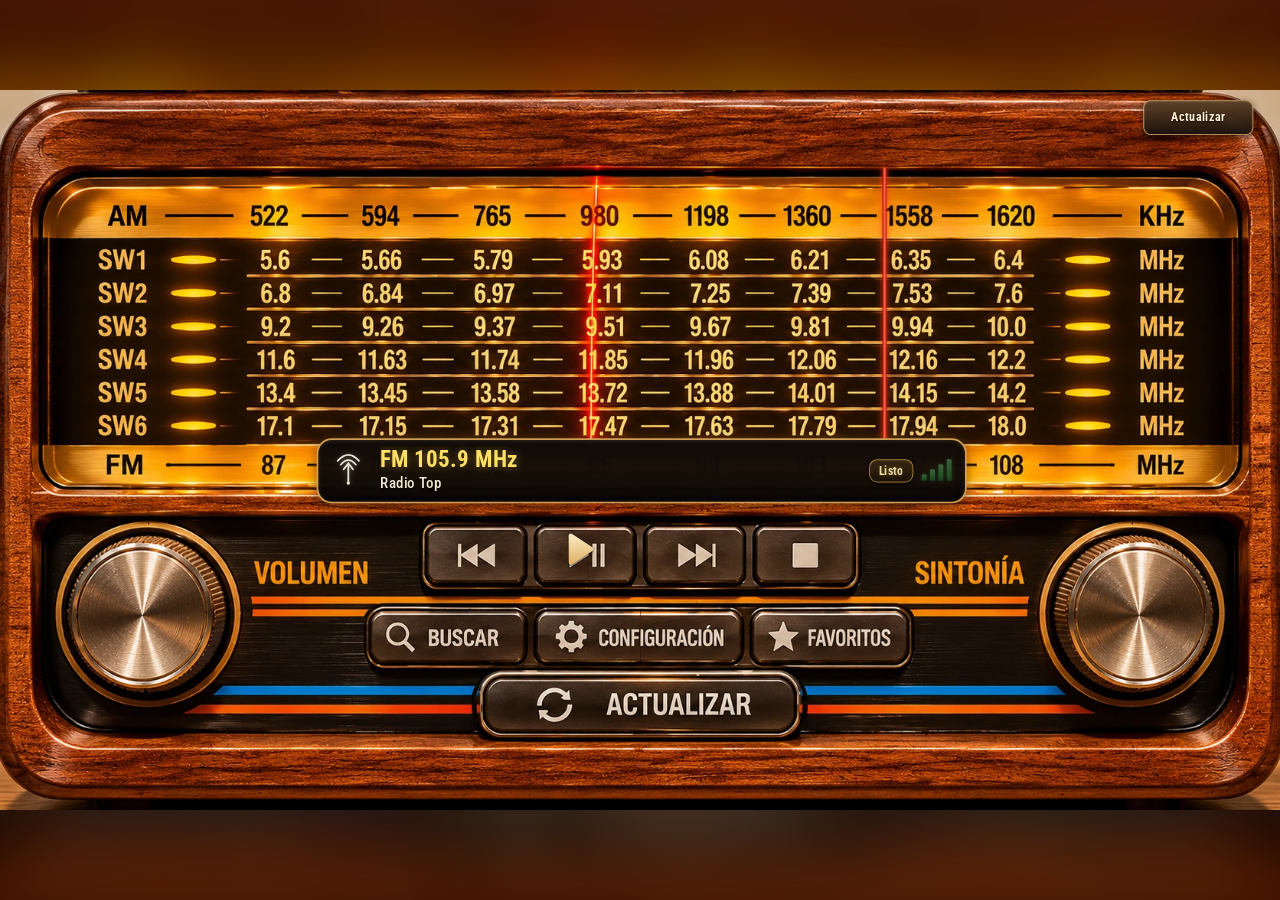
==== commit 0306d211: "Add files via upload" ====
--- a/pc.html
+++ b/pc.html
@@ -27,7 +27,7 @@
     })();
   </script>
   <title>Radio Argentina</title>
-  <link rel="stylesheet" href="pc.css?v=29" />
+  <link rel="stylesheet" href="pc.css?v=31" />
 </head>
 <body>
   <div class="backdrop" aria-hidden="true"></div>
@@ -54,13 +54,31 @@
     </div>
     <i class="needle" id="needle" aria-hidden="true"></i>
 
-    <!-- ===== Display ===== -->
+    <!-- ===== Display (ventana de la emisora en reproducción) ===== -->
     <section class="lcd" aria-label="Display">
-      <div class="lcd-name" id="lcdName"><span id="lcdNameText"></span></div>
-      <div class="lcd-freq" id="lcdFreq"></div>
-      <div class="lcd-status" id="lcdStatus" role="status" aria-live="polite">
-        <div class="eq" id="eq" aria-hidden="true"><i></i><i></i><i></i><i></i><i></i></div>
+      <div class="lcd-antenna" aria-hidden="true">
+        <svg viewBox="0 0 48 48" width="42" height="42">
+          <path fill="none" stroke="#f5f0e6" stroke-width="2.4" stroke-linecap="round"
+            d="M24 38 V18 M18 22 l6-8 6 8"/>
+          <path fill="none" stroke="#f5f0e6" stroke-width="2.2" stroke-linecap="round"
+            d="M14 16c3.5-4 8-6 10-6s6.5 2 10 6"/>
+          <path fill="none" stroke="#f5f0e6" stroke-width="2.2" stroke-linecap="round"
+            d="M10 11c5-5.5 10.5-8 14-8s9 2.5 14 8"/>
+          <circle cx="24" cy="40" r="2.2" fill="#f5f0e6"/>
+        </svg>
+      </div>
+      <div class="lcd-center">
+        <div class="lcd-freq" id="lcdFreq"></div>
+        <div class="lcd-name" id="lcdName"><span id="lcdNameText"></span></div>
+      </div>
+      <div class="lcd-playing" id="lcdStatus" role="status" aria-live="polite">
+        <span class="lcd-play-ico" aria-hidden="true">
+          <svg viewBox="0 0 20 20" width="14" height="14"><path fill="#ffd24a" d="M5 3.5v13l12-6.5z"/></svg>
+        </span>
         <span id="statusText"></span>
+      </div>
+      <div class="lcd-signal" id="eq" aria-hidden="true">
+        <i></i><i></i><i></i><i></i>
       </div>
     </section>
 
--- a/pc.css
+++ b/pc.css
@@ -606,10 +606,8 @@
 #btnConfig { left:635px !important; top:693px !important; width:250px !important; height:75px !important; z-index:12 !important; cursor:pointer; }
 #btnMem { left:890px !important; top:693px !important; width:215px !important; height:75px !important; z-index:11 !important; }
 #btnSearch .lbl, #btnMem .lbl, #btnConfig .lbl, #updateBtn .lbl { display:none !important; }
-/* Actualizar: zona clicable exactamente sobre el botón de la imagen. */
-#updateBtn { left:565px !important; top:770px !important; width:405px !important; height:88px !important; z-index:12 !important; border-radius:22px !important; }
-#updateBtn::before { inset:0 !important; border-radius:inherit !important; background:transparent !important; border:0 !important; box-shadow:none !important; }
-#updateBtn .glow { display:block !important; }
+/* El botón grande inferior de Actualizar se elimina: solo queda el de arriba a la derecha. */
+#updateBtn.btn-update { /* placeholder — posición final más abajo */ }
 /* La lista se abre como panel lateral al pulsar BUSCAR, sin tapar el frente cuando está cerrada. */
 .list { display:none !important; left:1010px !important; top:155px !important; width:475px !important; height:650px !important; z-index:30 !important; border:2px solid rgba(214,166,103,.9); border-radius:14px !important; background:linear-gradient(180deg,rgba(22,13,8,.98),rgba(7,6,5,.98)); box-shadow:0 14px 40px rgba(0,0,0,.75),inset 0 0 0 1px rgba(255,210,140,.12); }
 .list.open { display:block !important; }
@@ -637,88 +635,189 @@
 .stage.list-open #btnLang, .stage.list-open #btnPlaySel, .stage.list-open #btnBand { display:block !important; }
 
 
-/* ===== Ajuste solicitado: Actualizar arriba a la derecha y display inferior ===== */
-/* El display cubre el botón ACTUALIZAR impreso en el arte y muestra la emisora activa. */
+/* ===== Display de la emisora en reproducción — igual a la imagen de referencia ===== */
+/* Más ancho y un poco más alto: ya no compite con el botón Actualizar grande inferior. */
 .lcd {
-  display:block !important;
-  left:560px !important;
-  top:477px !important;
-  width:416px !important;
-  height:54px !important;
-  z-index:13 !important;
-  overflow:hidden;
-  border:2px solid rgba(218,166,91,.95);
-  border-radius:13px;
+  display: flex !important;
+  align-items: center !important;
+  left: 380px !important;
+  top: 498px !important;
+  width: 780px !important;
+  height: 78px !important;
+  z-index: 13 !important;
+  overflow: hidden;
+  padding: 0 16px 0 12px;
+  gap: 10px;
+  border: 2.5px solid rgba(218, 166, 91, 0.95);
+  border-radius: 18px;
   background:
-    linear-gradient(180deg,rgba(9,8,6,.98),rgba(24,14,7,.98) 55%,rgba(5,5,4,.99));
+    linear-gradient(180deg, rgba(12, 10, 8, 0.99), rgba(22, 14, 8, 0.99) 45%, rgba(8, 6, 5, 0.99));
   box-shadow:
-    inset 0 1px 5px rgba(255,210,135,.20),
-    inset 0 -3px 8px rgba(0,0,0,.9),
-    0 0 10px rgba(255,170,62,.28);
-}
-.lcd > * { position:absolute !important; }
+    inset 0 1px 6px rgba(255, 210, 135, 0.18),
+    inset 0 -3px 10px rgba(0, 0, 0, 0.85),
+    0 0 14px rgba(255, 170, 62, 0.22),
+    0 4px 12px rgba(0, 0, 0, 0.45);
+  pointer-events: none;
+}
+.lcd > * { position: relative !important; flex-shrink: 0; }
+
+/* Icono antena a la izquierda */
+.lcd-antenna {
+  width: 48px;
+  height: 48px;
+  display: flex;
+  align-items: center;
+  justify-content: center;
+  opacity: 0.95;
+  filter: drop-shadow(0 0 4px rgba(255, 240, 200, 0.35));
+}
+.lcd-antenna svg { display: block; width: 44px; height: 44px; }
+
+/* Bloque central: frecuencia arriba, nombre abajo */
+.lcd-center {
+  flex: 1 1 auto;
+  min-width: 0;
+  display: flex;
+  flex-direction: column;
+  justify-content: center;
+  gap: 1px;
+  padding-left: 4px;
+}
+.lcd-freq {
+  position: static !important;
+  left: auto !important;
+  top: auto !important;
+  width: auto !important;
+  height: auto !important;
+  font: 700 28px/1.15 var(--cond) !important;
+  letter-spacing: 0.4px !important;
+  color: #ffe066 !important;
+  text-shadow: 0 0 10px rgba(255, 200, 60, 0.45), 0 1px 2px #000 !important;
+  white-space: nowrap;
+  overflow: hidden;
+  text-overflow: ellipsis;
+  text-align: left !important;
+}
 .lcd-name {
-  left:62px !important; top:5px !important;
-  width:250px !important; height:24px !important;
-  display:flex !important; align-items:center !important;
-  justify-content:flex-start !important;
-  font:700 19px/23px var(--cond) !important;
-  letter-spacing:.35px !important;
-  color:#ffd17b !important;
-  text-shadow:0 0 7px rgba(255,174,62,.45),0 1px 2px #000 !important;
-}
-.lcd-name span { max-width:100%; overflow:hidden; text-overflow:ellipsis; }
-.lcd-name.marquee { justify-content:flex-start !important; }
-.lcd-freq {
-  left:315px !important; top:11px !important;
-  width:88px !important; height:28px !important;
-  text-align:center !important;
-  font:700 21px/27px var(--cond) !important;
-  color:#fff0ce !important;
-  text-shadow:0 0 6px rgba(255,183,83,.35) !important;
-}
-.lcd-status {
-  left:10px !important; top:12px !important;
-  width:45px !important; height:30px !important;
-}
+  position: static !important;
+  left: auto !important;
+  top: auto !important;
+  width: auto !important;
+  height: auto !important;
+  display: block !important;
+  font: 500 18px/1.2 var(--cond) !important;
+  letter-spacing: 0.2px !important;
+  color: #f0e6d0 !important;
+  text-shadow: 0 1px 2px #000 !important;
+  white-space: nowrap;
+  overflow: hidden;
+  text-overflow: ellipsis;
+}
+.lcd-name span {
+  display: inline-block;
+  max-width: 100%;
+  overflow: hidden;
+  text-overflow: ellipsis;
+}
+.lcd-name.marquee { justify-content: flex-start !important; }
+
+/* Pastilla "Reproduciendo..." */
+.lcd-playing {
+  display: flex !important;
+  align-items: center;
+  gap: 6px;
+  padding: 5px 12px 5px 10px;
+  border-radius: 10px;
+  background: linear-gradient(180deg, rgba(55, 40, 18, 0.95), rgba(28, 18, 8, 0.98));
+  border: 1.5px solid rgba(220, 170, 70, 0.75);
+  box-shadow: inset 0 1px 2px rgba(255, 220, 140, 0.15), 0 2px 6px rgba(0, 0, 0, 0.4);
+  max-width: 170px;
+}
+.lcd-play-ico {
+  display: flex;
+  align-items: center;
+  flex-shrink: 0;
+}
+.lcd-play-ico svg { display: block; }
+#statusText {
+  position: static !important;
+  left: auto !important;
+  top: auto !important;
+  max-width: none !important;
+  font: 600 14px/1.15 var(--cond) !important;
+  letter-spacing: 0.15px !important;
+  color: #ffd24a !important;
+  text-shadow: 0 0 6px rgba(255, 190, 50, 0.35) !important;
+  white-space: nowrap;
+  overflow: hidden;
+  text-overflow: ellipsis;
+}
+#statusText.ok { color: #ffd24a !important; }
+#statusText.wait { color: #f0a030 !important; }
+#statusText.err { color: #ff7a66 !important; }
+#statusText.ready { color: #e9d8a8 !important; }
+
+/* Barras de señal a la derecha (verdes) */
+.lcd-signal,
 .eq {
-  left:0 !important; bottom:1px !important;
-  width:42px !important; height:27px !important;
-  gap:2px !important;
-}
-.eq i { width:5px !important; }
-#statusText {
-  left:53px !important; top:9px !important;
-  max-width:245px !important;
-  font:600 13px/16px var(--cond) !important;
-  color:#e9c17d !important;
-}
-/* Actualizar pasa a una tecla pequeña, discreta, en la esquina superior derecha. */
+  position: static !important;
+  left: auto !important;
+  bottom: auto !important;
+  width: 36px !important;
+  height: 28px !important;
+  display: flex !important;
+  align-items: flex-end !important;
+  justify-content: space-between;
+  gap: 3px !important;
+  padding-bottom: 2px;
+}
+.lcd-signal i,
+.eq i {
+  display: block;
+  width: 6px !important;
+  border-radius: 1.5px;
+  background: linear-gradient(180deg, #7dff9a 0%, #3dcc5c 70%, #2a9e45 100%);
+  box-shadow: 0 0 5px rgba(80, 230, 120, 0.55);
+  opacity: 0.35;
+  transition: height 0.14s ease, opacity 0.2s ease;
+}
+.lcd-signal i:nth-child(1), .eq i:nth-child(1) { height: 8px; }
+.lcd-signal i:nth-child(2), .eq i:nth-child(2) { height: 14px; }
+.lcd-signal i:nth-child(3), .eq i:nth-child(3) { height: 20px; }
+.lcd-signal i:nth-child(4), .eq i:nth-child(4) { height: 26px; }
+.lcd-signal.live i,
+.eq.live i { opacity: 1; }
+
+/* Actualizar: SOLO tecla pequeña arriba a la derecha (como en la imagen).
+   Se anula cualquier posición inferior grande anterior. */
 #updateBtn {
-  left:1372px !important; top:92px !important;
-  width:132px !important; height:42px !important;
-  z-index:20 !important;
-  border-radius:9px !important;
-  display:block !important;
-  pointer-events:auto !important;
+  left: 1372px !important;
+  top: 92px !important;
+  width: 132px !important;
+  height: 42px !important;
+  z-index: 20 !important;
+  border-radius: 9px !important;
+  display: block !important;
+  pointer-events: auto !important;
 }
 #updateBtn::before {
-  inset:0 !important;
-  border-radius:9px !important;
-  background:linear-gradient(180deg,rgba(92,65,39,.98),rgba(28,18,11,.99)) !important;
-  border:1px solid rgba(224,177,112,.9) !important;
-  box-shadow:inset 0 1px 2px rgba(255,230,190,.2),0 3px 8px rgba(0,0,0,.7) !important;
-}
-#updateBtn .glow { display:block !important; border-radius:9px !important; }
+  inset: 0 !important;
+  border-radius: 9px !important;
+  background: linear-gradient(180deg, rgba(92, 65, 39, 0.98), rgba(28, 18, 11, 0.99)) !important;
+  border: 1px solid rgba(224, 177, 112, 0.9) !important;
+  box-shadow: inset 0 1px 2px rgba(255, 230, 190, 0.2), 0 3px 8px rgba(0, 0, 0, 0.7) !important;
+}
+#updateBtn .glow { display: block !important; border-radius: 9px !important; }
 #updateBtn .lbl {
-  display:block !important;
-  left:50% !important; top:50% !important;
-  transform:translate(-50%,-50%) !important;
-  width:100% !important;
-  text-align:center !important;
-  font:700 15px/1 var(--cond) !important;
-  letter-spacing:.3px !important;
-  color:#fff0d5 !important;
-  text-shadow:0 1px 2px #100904 !important;
-}
-#updateBtn.is-busy .lbl { font-size:12px !important; }
+  display: block !important;
+  left: 50% !important;
+  top: 50% !important;
+  transform: translate(-50%, -50%) !important;
+  width: 100% !important;
+  text-align: center !important;
+  font: 700 15px/1 var(--cond) !important;
+  letter-spacing: 0.3px !important;
+  color: #fff0d5 !important;
+  text-shadow: 0 1px 2px #100904 !important;
+}
+#updateBtn.is-busy .lbl { font-size: 12px !important; }
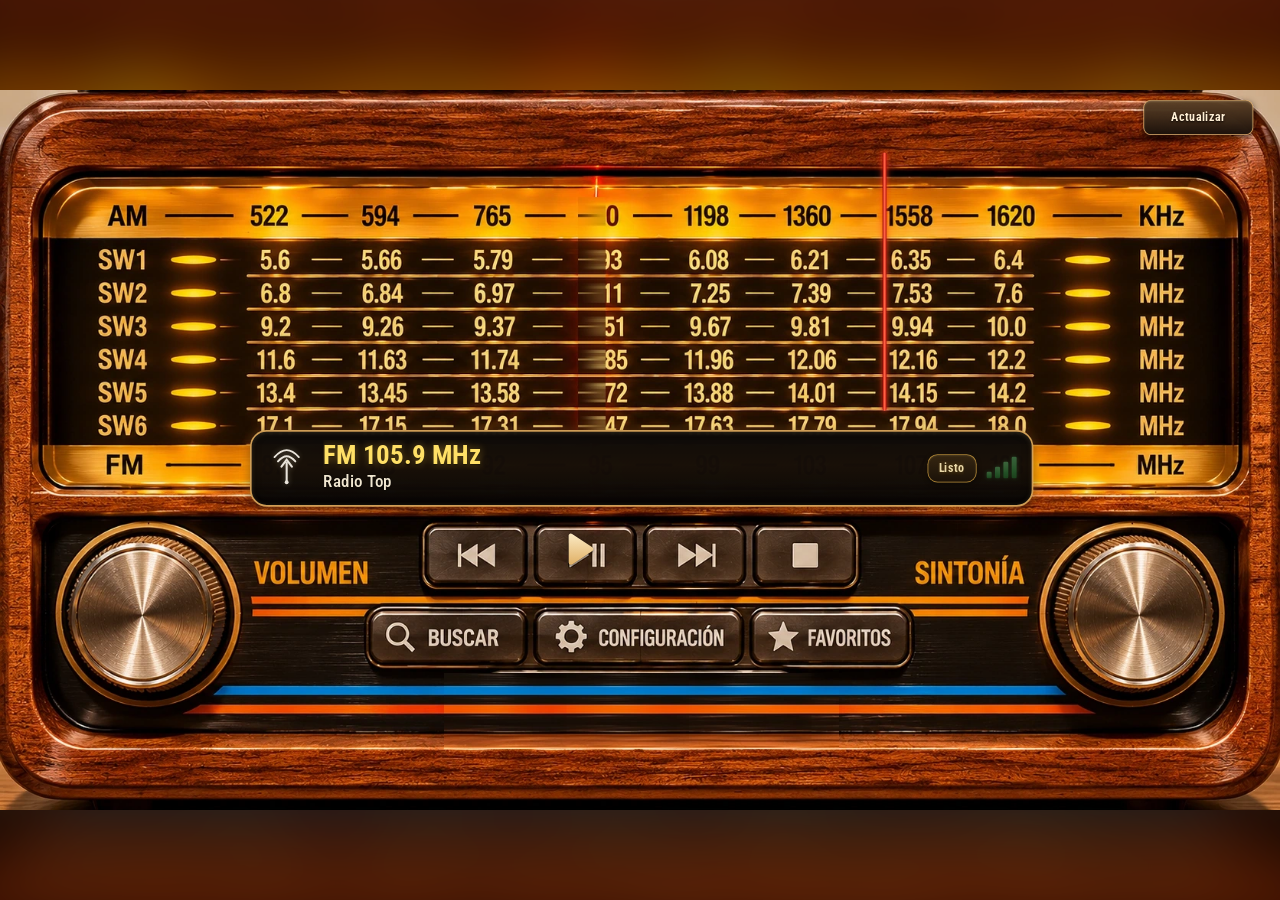
==== commit 54c27546: "Add files via upload" ====
--- a/pc.html
+++ b/pc.html
@@ -27,7 +27,7 @@
     })();
   </script>
   <title>Radio Argentina</title>
-  <link rel="stylesheet" href="pc.css?v=31" />
+  <link rel="stylesheet" href="pc.css?v=33" />
 </head>
 <body>
   <div class="backdrop" aria-hidden="true"></div>
@@ -115,7 +115,7 @@
     </div>
 
     <!-- ===== Actualizar y Config ===== -->
-    <button class="hit btn-update" id="updateBtn" type="button" data-update-btn data-update-manual style="left:1080px;top:501px;width:140px;height:99px;--r:20px">
+    <button class="hit btn-update" id="updateBtn" type="button" data-update-btn data-update-manual style="left:1372px;top:92px;width:132px;height:42px;--r:9px">
       <i class="glow" aria-hidden="true"></i>
       <span class="lbl" style="left:72px;top:61.5px" data-update-text data-i18n="update">Actualizar</span>
     </button>
--- a/pc.css
+++ b/pc.css
@@ -480,7 +480,7 @@
 #btnPrev { left:520px !important; top:520px !important; width:115px !important; height:95px !important; }
 #btnPlay { left:645px !important; top:520px !important; width:115px !important; height:95px !important; }
 #btnNext { left:770px !important; top:520px !important; width:115px !important; height:95px !important; }
-#updateBtn { left:895px !important; top:520px !important; width:115px !important; height:95px !important; }
+/* updateBtn grande inferior eliminado */
 #btnConfig { left:1018px !important; top:520px !important; width:115px !important; height:95px !important; }
 /* El control de volumen secundario queda como corredera horizontal */
 .vol { left:520px !important; top:635px !important; width:360px !important; height:45px !important; }
@@ -550,26 +550,7 @@
   font-family:var(--cond) !important; font-size:17px !important; font-weight:700 !important;
   letter-spacing:.5px !important; color:#fff0d5 !important; text-shadow:0 2px 3px #160900 !important;
 }
-/* Actualizar queda como tecla independiente, con el texto centrado en ambos ejes */
-#updateBtn {
-  left:900px !important; top:635px !important; width:180px !important; height:52px !important;
-  z-index:12 !important; border-radius:12px !important; display:block; pointer-events:auto;
-}
-#updateBtn::before {
-  inset:0 !important; border-radius:12px !important;
-  background:linear-gradient(180deg,rgba(105,77,49,.98),rgba(37,25,17,.98)) !important;
-  border:2px solid rgba(214,166,103,.9) !important;
-  box-shadow:inset 0 1px 2px rgba(255,230,190,.25),0 3px 7px rgba(0,0,0,.65) !important;
-}
-#updateBtn .glow { display:none !important; }
-#updateBtn .lbl {
-  left:50% !important; top:50% !important; transform:translate(-50%,-50%) !important;
-  width:100% !important; text-align:center !important;
-  font-family:var(--cond) !important; font-size:19px !important; line-height:1 !important;
-  font-weight:700 !important; letter-spacing:.45px !important; color:#fff0d5 !important;
-  text-shadow:0 1px 2px #100904 !important;
-}
-#updateBtn.is-busy .lbl { font-size:15px !important; }
+/* (posición de Actualizar: solo arriba a la derecha — ver bloque final) */
 
 
 /* ==========================================================
@@ -586,13 +567,20 @@
 .backdrop { background-image:url("pc-skin.webp"); background-position:center; background-size:cover; }
 /* El dial, las leyendas y los botones ya forman parte de la imagen. */
 .dial-backlight, .dial-numbers, .lcd, .cap-volume, .tune-knob::after { display:none !important; }
-/* Aguja funcional encima de la escala impresa. */
+/* Aguja funcional (la única): se mueve; la dibujada en el arte fue borrada. */
 .needle {
-  top:173px !important; height:376px !important; width:5px !important;
-  z-index:7 !important; border-radius:3px;
-  background:linear-gradient(90deg,#a80f08,#ff6244 48%,#bd170d) !important;
-  box-shadow:0 0 5px rgba(255,55,28,.8),0 0 11px rgba(255,70,35,.45) !important;
-}
+  top: 155px !important;
+  height: 310px !important;
+  width: 5px !important;
+  z-index: 8 !important;
+  border-radius: 3px;
+  background: linear-gradient(90deg, #a80f08, #ff6244 48%, #bd170d) !important;
+  box-shadow: 0 0 5px rgba(255, 55, 28, 0.8), 0 0 11px rgba(255, 70, 35, 0.45) !important;
+  opacity: 0;
+  transition: left 0.45s cubic-bezier(0.25, 0.8, 0.25, 1), opacity 0.3s ease !important;
+  pointer-events: none;
+}
+.needle.on { opacity: 1 !important; }
 /* Perillas: las zonas táctiles coinciden con los mandos dibujados. */
 .hit.knob { left:70px !important; top:603px !important; width:205px !important; height:205px !important; z-index:9 !important; cursor:ns-resize; }
 .tune-knob { left:1260px !important; top:603px !important; width:205px !important; height:205px !important; z-index:9 !important; border-radius:50%; cursor:ns-resize; touch-action:none; }
@@ -635,21 +623,20 @@
 .stage.list-open #btnLang, .stage.list-open #btnPlaySel, .stage.list-open #btnBand { display:block !important; }
 
 
-/* ===== Display de la emisora en reproducción — igual a la imagen de referencia ===== */
-/* Más ancho y un poco más alto: ya no compite con el botón Actualizar grande inferior. */
+/* ===== Display de la emisora en reproducción — grande, aprovecha el espacio libre ===== */
 .lcd {
   display: flex !important;
   align-items: center !important;
-  left: 380px !important;
-  top: 498px !important;
-  width: 780px !important;
-  height: 78px !important;
+  left: 300px !important;
+  top: 488px !important;
+  width: 940px !important;
+  height: 92px !important;
   z-index: 13 !important;
   overflow: hidden;
-  padding: 0 16px 0 12px;
-  gap: 10px;
+  padding: 0 18px 0 14px;
+  gap: 12px;
   border: 2.5px solid rgba(218, 166, 91, 0.95);
-  border-radius: 18px;
+  border-radius: 20px;
   background:
     linear-gradient(180deg, rgba(12, 10, 8, 0.99), rgba(22, 14, 8, 0.99) 45%, rgba(8, 6, 5, 0.99));
   box-shadow:
@@ -663,15 +650,15 @@
 
 /* Icono antena a la izquierda */
 .lcd-antenna {
-  width: 48px;
-  height: 48px;
+  width: 56px;
+  height: 56px;
   display: flex;
   align-items: center;
   justify-content: center;
   opacity: 0.95;
   filter: drop-shadow(0 0 4px rgba(255, 240, 200, 0.35));
 }
-.lcd-antenna svg { display: block; width: 44px; height: 44px; }
+.lcd-antenna svg { display: block; width: 50px; height: 50px; }
 
 /* Bloque central: frecuencia arriba, nombre abajo */
 .lcd-center {
@@ -689,8 +676,8 @@
   top: auto !important;
   width: auto !important;
   height: auto !important;
-  font: 700 28px/1.15 var(--cond) !important;
-  letter-spacing: 0.4px !important;
+  font: 700 32px/1.15 var(--cond) !important;
+  letter-spacing: 0.45px !important;
   color: #ffe066 !important;
   text-shadow: 0 0 10px rgba(255, 200, 60, 0.45), 0 1px 2px #000 !important;
   white-space: nowrap;
@@ -705,8 +692,8 @@
   width: auto !important;
   height: auto !important;
   display: block !important;
-  font: 500 18px/1.2 var(--cond) !important;
-  letter-spacing: 0.2px !important;
+  font: 500 20px/1.25 var(--cond) !important;
+  letter-spacing: 0.25px !important;
   color: #f0e6d0 !important;
   text-shadow: 0 1px 2px #000 !important;
   white-space: nowrap;
@@ -725,13 +712,13 @@
 .lcd-playing {
   display: flex !important;
   align-items: center;
-  gap: 6px;
-  padding: 5px 12px 5px 10px;
-  border-radius: 10px;
+  gap: 7px;
+  padding: 7px 14px 7px 12px;
+  border-radius: 12px;
   background: linear-gradient(180deg, rgba(55, 40, 18, 0.95), rgba(28, 18, 8, 0.98));
   border: 1.5px solid rgba(220, 170, 70, 0.75);
   box-shadow: inset 0 1px 2px rgba(255, 220, 140, 0.15), 0 2px 6px rgba(0, 0, 0, 0.4);
-  max-width: 170px;
+  max-width: 200px;
 }
 .lcd-play-ico {
   display: flex;
@@ -744,7 +731,7 @@
   left: auto !important;
   top: auto !important;
   max-width: none !important;
-  font: 600 14px/1.15 var(--cond) !important;
+  font: 600 15px/1.15 var(--cond) !important;
   letter-spacing: 0.15px !important;
   color: #ffd24a !important;
   text-shadow: 0 0 6px rgba(255, 190, 50, 0.35) !important;
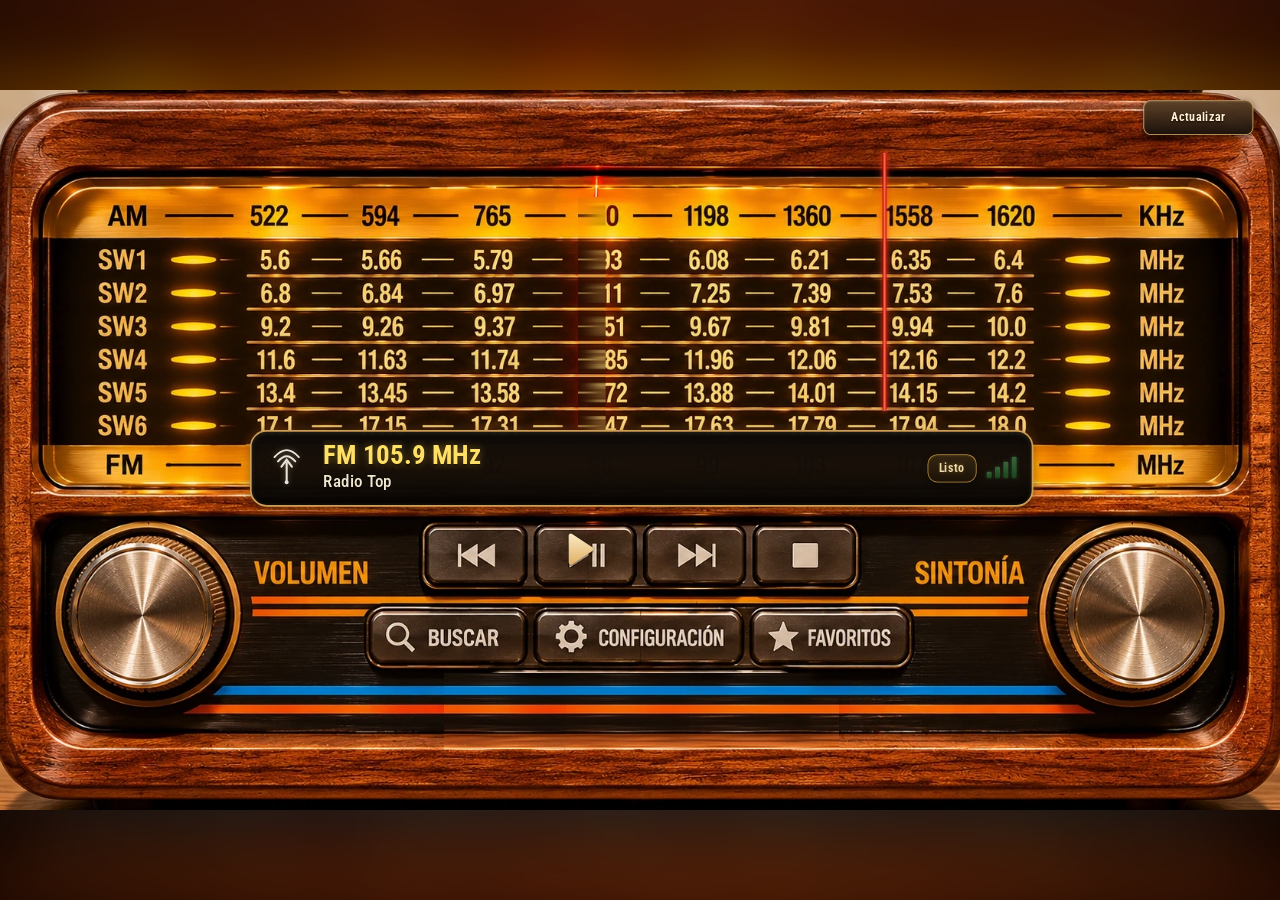
==== commit 99511631: "Add files via upload" ====
--- a/pc.html
+++ b/pc.html
@@ -11,9 +11,11 @@
   <meta name="apple-mobile-web-app-status-bar-style" content="black-translucent" />
   <meta name="apple-mobile-web-app-title" content="Radio AR" />
   <meta name="description" content="Radios de Argentina en vivo, con dial y botonera. Sin publicidad." />
-  <link rel="manifest" href="manifest.json" />
-  <link rel="apple-touch-icon" href="icon-192.png" />
-  <link rel="icon" type="image/png" sizes="192x192" href="icon-192.png" />
+  <link rel="manifest" href="manifest.json?v=93" />
+  <link rel="apple-touch-icon" sizes="180x180" href="apple-touch-icon.png?v=93" />
+  <link rel="icon" type="image/png" sizes="32x32" href="icon-32.png?v=93" />
+  <link rel="icon" type="image/png" sizes="192x192" href="icon-192.png?v=93" />
+  <link rel="shortcut icon" href="favicon.ico?v=93" />
   <link rel="preload" href="pc-skin.webp" as="image" type="image/webp" />
   <link rel="preload" href="fonts/roboto-latin-500-normal.woff2" as="font" type="font/woff2" crossorigin />
   <link rel="preload" href="fonts/roboto-condensed-latin-500-normal.woff2" as="font" type="font/woff2" crossorigin />
@@ -27,7 +29,8 @@
     })();
   </script>
   <title>Radio Argentina</title>
-  <link rel="stylesheet" href="pc.css?v=33" />
+  <link rel="stylesheet" href="pc.css?v=34" />
+  <link rel="stylesheet" href="pc-pro.css?v=1" />
 </head>
 <body>
   <div class="backdrop" aria-hidden="true"></div>
@@ -215,7 +218,7 @@
   <audio id="player" preload="none"></audio>
   <script src="stations.js?v=1"></script>
   <script src="logos.js?v=1"></script>
-  <script src="pc.js?v=29"></script>
+  <script src="pc.js?v=30"></script>
   <script src="update.js?v=2"></script>
 </body>
 </html>
--- a/pc-pro.css
+++ b/pc-pro.css
@@ -0,0 +1,53 @@
+/* ===== PC PRO · luz, vidrio y profundidad para la radio de madera =====
+   Se carga DESPUÉS de pc.css. No mueve ningún control: todo cae sobre la misma imagen.
+   Para quitarla, borrá la línea <link> de pc-pro.css en pc.html. */
+@property --pro-a{syntax:"<angle>";inherits:false;initial-value:0deg}
+
+/* Fondo: respira despacio y se oscurece en los bordes, para que la radio resalte */
+.backdrop{animation:proDrift 40s ease-in-out infinite alternate}
+.backdrop::after{content:"";position:absolute;inset:0;
+  background:radial-gradient(ellipse at 50% 46%,transparent 52%,rgba(0,0,0,.6) 100%)}
+@keyframes proDrift{from{transform:scale(1) translate3d(0,0,0)}to{transform:scale(1.06) translate3d(-1.2%,.8%,0)}}
+
+/* Vidrio del dial: un reflejo suave lo cruza de izquierda a derecha */
+.stage::after{content:"";position:absolute;left:108px;top:112px;width:1320px;height:360px;
+  border-radius:10px;pointer-events:none;z-index:3;mix-blend-mode:screen;
+  background:linear-gradient(105deg,transparent 42%,rgba(255,238,200,.11) 50%,transparent 58%) 150% 0/250% 100% no-repeat;
+  animation:proGlass 11s linear infinite}
+@keyframes proGlass{from{background-position:150% 0}to{background-position:-50% 0}}
+
+/* Aguja: más luz y un poco de volumen */
+.needle{box-shadow:0 0 6px rgba(255,60,30,.8),0 0 16px rgba(255,60,30,.4),2px 3px 4px rgba(0,0,0,.55)}
+
+/* Pantalla: letras con luz cálida, como un display encendido */
+.lcd-name,.lcd-freq{text-shadow:0 0 10px rgba(255,214,140,.5),0 0 22px rgba(255,170,60,.22)}
+.eq i{box-shadow:0 0 9px rgba(120,240,140,.7)}
+
+/* Botones: el halo al pasar el mouse es más cálido y profundo */
+@media (hover:hover){
+  .hit:hover::before{box-shadow:inset 0 0 0 1.5px rgba(255,208,140,.45),0 0 20px rgba(255,180,80,.3)}
+}
+.hit.on::before{box-shadow:inset 0 0 0 2px rgba(255,200,110,.8),0 0 22px rgba(255,170,50,.6)}
+
+/* Perilla: un brillo metálico gira al pasar el mouse */
+@media (hover:hover){
+  .hit.knob:hover::before{
+    background:conic-gradient(from var(--pro-a),rgba(255,226,170,0) 0%,rgba(255,226,170,.32) 12%,rgba(255,226,170,0) 28%,rgba(255,226,170,0) 55%,rgba(255,226,170,.22) 66%,rgba(255,226,170,0) 80%);
+    animation:proSpin 4s linear infinite}
+}
+@keyframes proSpin{to{--pro-a:360deg}}
+
+/* Lista de emisoras: las filas se acercan al mirarlas y la elegida sale hacia vos */
+.row{transition:transform .22s cubic-bezier(.2,.8,.2,1),box-shadow .22s,border-color .15s,background .15s;
+  box-shadow:0 1px 0 rgba(255,235,200,.07) inset,0 5px 9px -6px rgba(0,0,0,.9)}
+@media (hover:hover){
+  .row:hover{transform:perspective(700px) translateZ(10px) rotateX(2deg);
+    box-shadow:0 1px 0 rgba(255,235,200,.14) inset,0 10px 14px -8px rgba(0,0,0,.95)}
+}
+.row.sel{transform:perspective(700px) translateZ(8px);
+  box-shadow:0 1px 0 rgba(255,235,200,.2) inset,0 10px 16px -8px rgba(0,0,0,.95),0 0 20px -4px rgba(255,170,60,.55)}
+
+@media (prefers-reduced-motion:reduce){
+  .backdrop,.stage::after,.hit.knob:hover::before{animation:none}
+  .row{transition:none}
+}
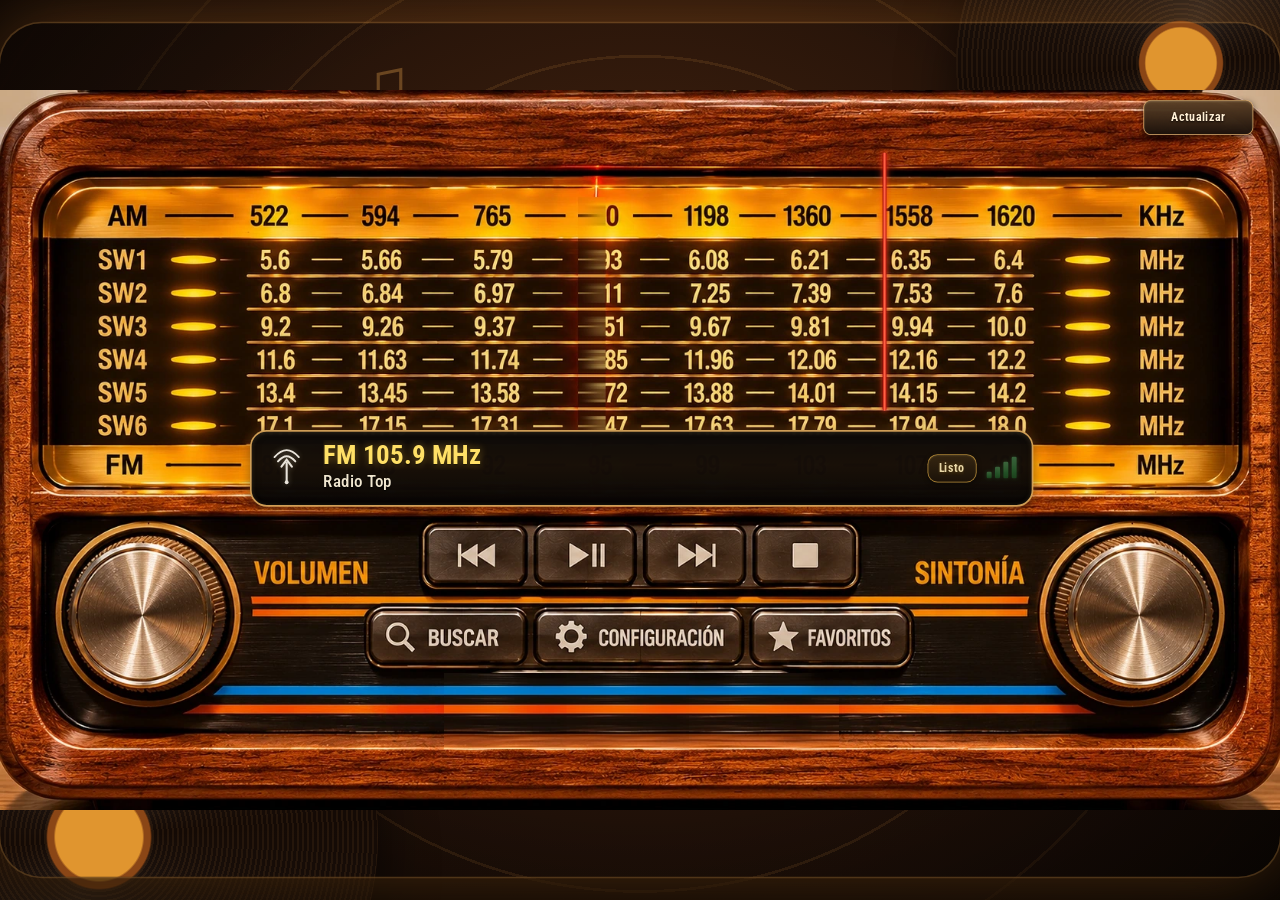
==== commit 63096e12: "Add files via upload" ====
--- a/pc.html
+++ b/pc.html
@@ -30,10 +30,19 @@
   </script>
   <title>Radio Argentina</title>
   <link rel="stylesheet" href="pc.css?v=34" />
-  <link rel="stylesheet" href="pc-pro.css?v=1" />
+  <link rel="stylesheet" href="pc-pro.css?v=2" />
 </head>
 <body>
   <div class="backdrop" aria-hidden="true"></div>
+  <!-- Escenario de música: discos, ondas de radio y notas. Solo decoración. -->
+  <div class="scene" aria-hidden="true">
+    <div class="waves"></div>
+    <div class="vinyl v1"></div>
+    <div class="vinyl v2"></div>
+    <svg class="note n1" viewBox="0 0 24 24" fill="none" stroke="#ffb454" stroke-width="1.4" stroke-linecap="round"><path d="M9 18V5l10-2v13"/><circle cx="7" cy="18" r="2.6"/><circle cx="17" cy="16" r="2.6"/></svg>
+    <svg class="note n2" viewBox="0 0 24 24" fill="none" stroke="#ffb454" stroke-width="1.4" stroke-linecap="round"><path d="M9 18V5l10-2v13"/><circle cx="7" cy="18" r="2.6"/><circle cx="17" cy="16" r="2.6"/></svg>
+    <svg class="note n3" viewBox="0 0 24 24" fill="none" stroke="#ffb454" stroke-width="1.4" stroke-linecap="round"><path d="M9 18V5l10-2v13"/><circle cx="7" cy="18" r="2.6"/><circle cx="17" cy="16" r="2.6"/></svg>
+  </div>
 
   <!--
     Escenario de 1536 × 1024, igual que la imagen de referencia.
--- a/pc-pro.css
+++ b/pc-pro.css
@@ -51,3 +51,34 @@
   .backdrop,.stage::after,.hit.knob:hover::before{animation:none}
   .row{transition:none}
 }
+
+/* ===== ESCENARIO · fondo de música, marco de la radio y Play transparente ===== */
+.backdrop{background:radial-gradient(ellipse at 50% 40%,#4a2610 0%,#1f1008 55%,#0a0503 100%);filter:none;animation:none}
+.scene{position:fixed;inset:0;overflow:hidden;pointer-events:none}
+.scene .waves{position:absolute;inset:0;
+  background:repeating-radial-gradient(circle at 50% 46%,transparent 0 13vmin,rgba(255,180,84,.12) 13vmin 13.3vmin);
+  -webkit-mask-image:radial-gradient(circle at 50% 46%,transparent 22%,#000 48%,transparent 92%);
+  mask-image:radial-gradient(circle at 50% 46%,transparent 22%,#000 48%,transparent 92%)}
+.scene .vinyl{position:absolute;border-radius:50%;box-shadow:0 3vmin 6vmin rgba(0,0,0,.6);animation:vinylTurn 90s linear infinite;
+  background:radial-gradient(circle,#e0952f 0 11%,#8a4616 11.5% 13%,transparent 13.5%),
+    conic-gradient(from 20deg,rgba(255,255,255,.1),transparent 18%,rgba(255,255,255,.08) 50%,transparent 68%,rgba(255,255,255,.1)),
+    repeating-radial-gradient(circle,#140a05 0 3px,#24150a 3px 5px)}
+.scene .v1{width:62vmin;height:62vmin;left:-20vmin;bottom:-24vmin}
+.scene .v2{width:50vmin;height:50vmin;right:-14vmin;top:-18vmin;animation-direction:reverse}
+.scene .note{position:absolute;opacity:.3}
+.scene .n1{width:7vmin;left:12%;top:20%}
+.scene .n2{width:5vmin;right:10%;top:52%}
+.scene .n3{width:6vmin;left:28%;top:7%}
+@keyframes vinylTurn{to{transform:rotate(360deg)}}
+
+/* La radio deja de verse como imagen pegada: esquinas redondeadas, resplandor y sombra */
+.stage{border-radius:50px;overflow:hidden;
+  box-shadow:0 0 0 2px rgba(255,190,100,.18),0 0 90px rgba(255,150,50,.28),0 40px 70px rgba(0,0,0,.75)}
+
+/* Play: transparente como Anterior y Siguiente. Se ve el dibujo de la radio; al sonar, un aro ámbar */
+#btnPlay{--r:22px!important}
+#btnPlay svg{display:none!important}
+#btnPlay.is-playing::before{background:rgba(255,176,60,.08);
+  box-shadow:inset 0 0 0 2px rgba(255,200,110,.85),0 0 22px rgba(255,170,50,.6)}
+
+@media (prefers-reduced-motion:reduce){.scene .vinyl{animation:none}}
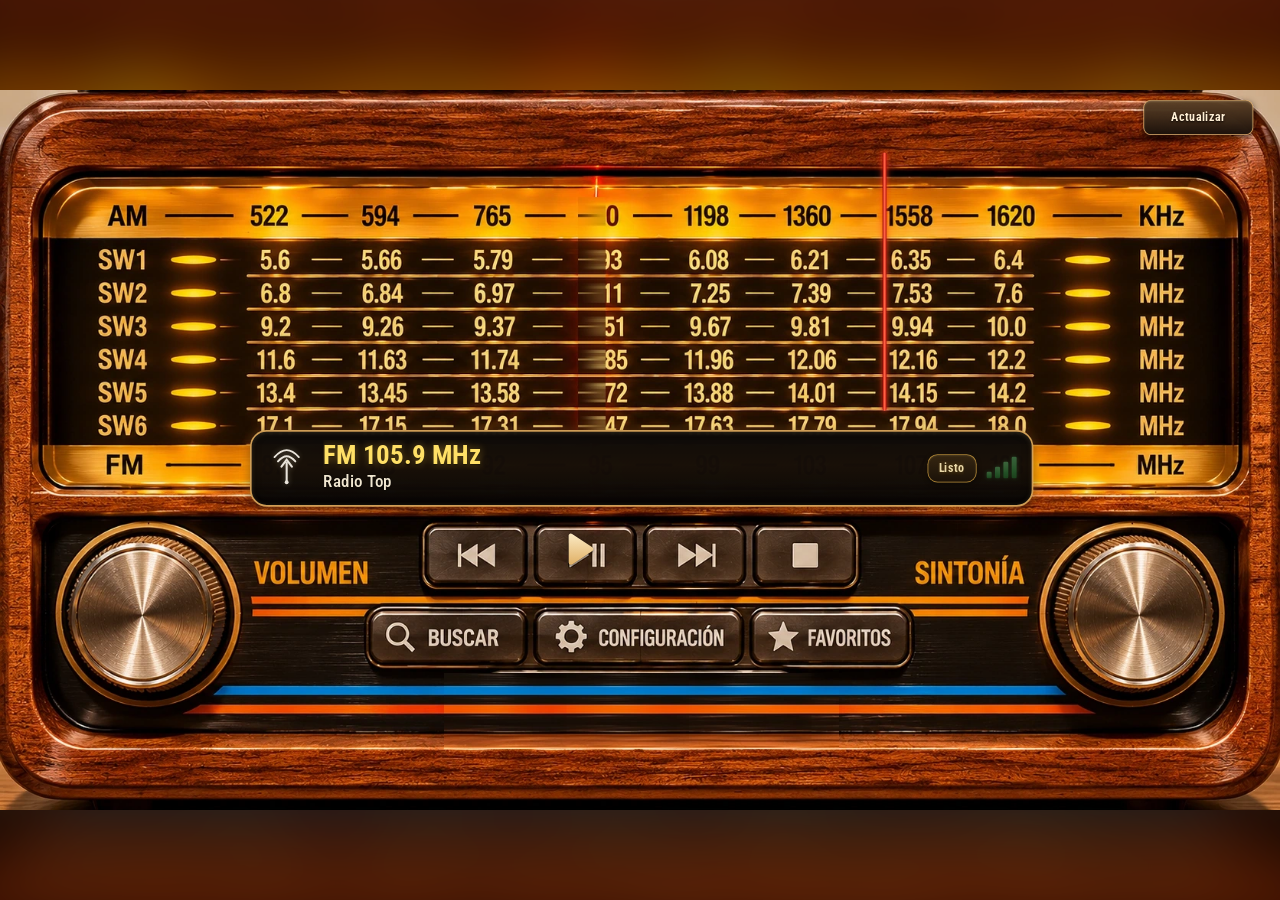
==== commit 61d4bca3: "Add files via upload" ====
--- a/pc.html
+++ b/pc.html
@@ -30,19 +30,9 @@
   </script>
   <title>Radio Argentina</title>
   <link rel="stylesheet" href="pc.css?v=34" />
-  <link rel="stylesheet" href="pc-pro.css?v=2" />
 </head>
 <body>
   <div class="backdrop" aria-hidden="true"></div>
-  <!-- Escenario de música: discos, ondas de radio y notas. Solo decoración. -->
-  <div class="scene" aria-hidden="true">
-    <div class="waves"></div>
-    <div class="vinyl v1"></div>
-    <div class="vinyl v2"></div>
-    <svg class="note n1" viewBox="0 0 24 24" fill="none" stroke="#ffb454" stroke-width="1.4" stroke-linecap="round"><path d="M9 18V5l10-2v13"/><circle cx="7" cy="18" r="2.6"/><circle cx="17" cy="16" r="2.6"/></svg>
-    <svg class="note n2" viewBox="0 0 24 24" fill="none" stroke="#ffb454" stroke-width="1.4" stroke-linecap="round"><path d="M9 18V5l10-2v13"/><circle cx="7" cy="18" r="2.6"/><circle cx="17" cy="16" r="2.6"/></svg>
-    <svg class="note n3" viewBox="0 0 24 24" fill="none" stroke="#ffb454" stroke-width="1.4" stroke-linecap="round"><path d="M9 18V5l10-2v13"/><circle cx="7" cy="18" r="2.6"/><circle cx="17" cy="16" r="2.6"/></svg>
-  </div>
 
   <!--
     Escenario de 1536 × 1024, igual que la imagen de referencia.
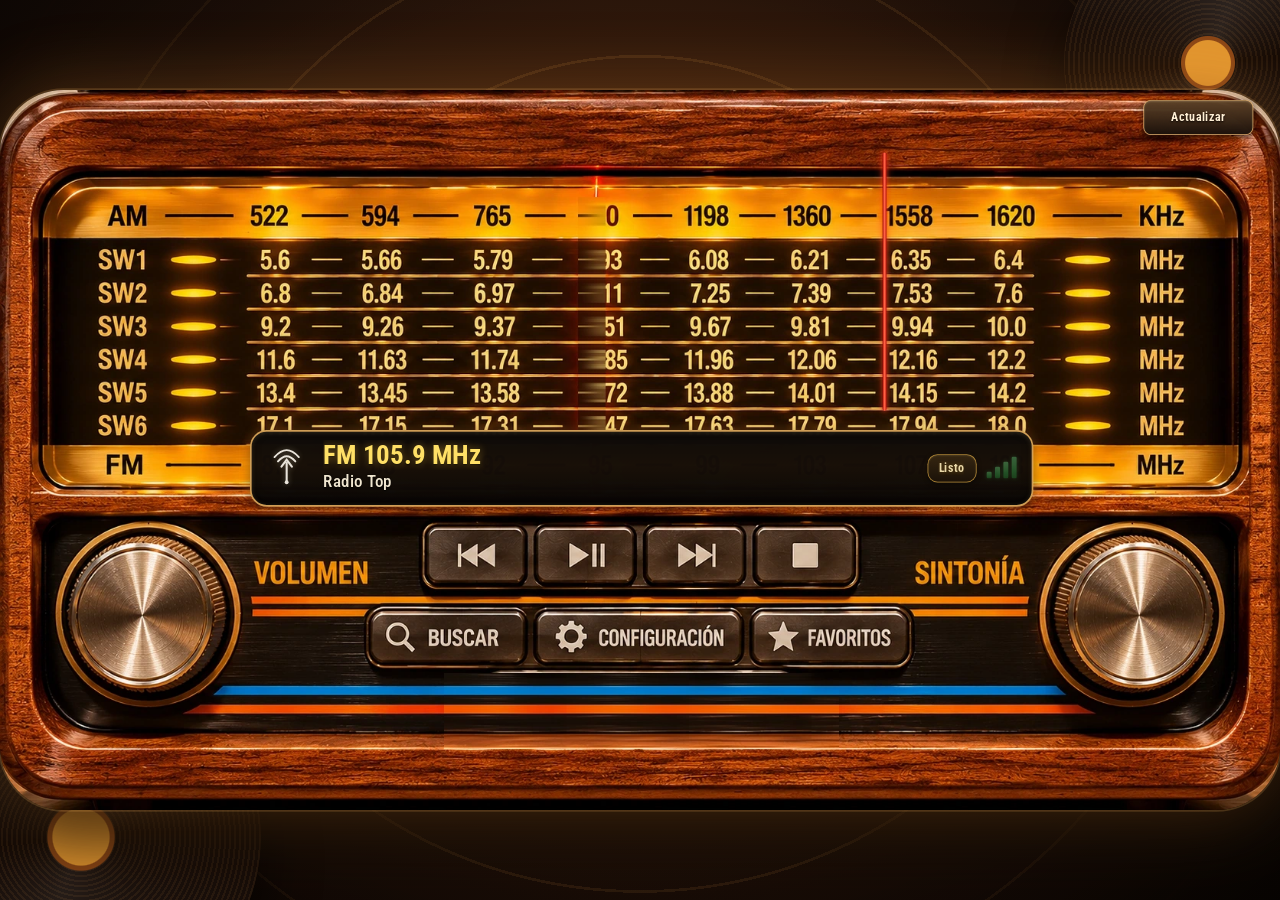
==== commit 9a8e859f: "Add files via upload" ====
--- a/pc.html
+++ b/pc.html
@@ -30,9 +30,16 @@
   </script>
   <title>Radio Argentina</title>
   <link rel="stylesheet" href="pc.css?v=34" />
+  <link rel="stylesheet" href="pc-pro.css?v=5" />
 </head>
 <body>
   <div class="backdrop" aria-hidden="true"></div>
+  <!-- Escenario de música: discos, ondas de radio y notas. Solo decoración. -->
+  <div class="scene" aria-hidden="true">
+    <div class="waves"></div>
+    <div class="vinyl v1"></div>
+    <div class="vinyl v2"></div>
+  </div>
 
   <!--
     Escenario de 1536 × 1024, igual que la imagen de referencia.
@@ -40,6 +47,14 @@
     encima de la imagen en las mismas coordenadas. pc.js lo escala a la ventana.
   -->
   <main class="stage" id="stage">
+    <div class="skin" aria-hidden="true"></div>
+    <div class="notes-dock" aria-hidden="true">
+      <svg class="note n1" viewBox="0 0 24 24" fill="none" stroke="#ffb454" stroke-width="1.4" stroke-linecap="round"><path d="M9 18V5l10-2v13"/><circle cx="7" cy="18" r="2.6"/><circle cx="17" cy="16" r="2.6"/></svg>
+      <svg class="note n2" viewBox="0 0 24 24" fill="none" stroke="#ffb454" stroke-width="1.4" stroke-linecap="round"><path d="M9 18V5l10-2v13"/><circle cx="7" cy="18" r="2.6"/><circle cx="17" cy="16" r="2.6"/></svg>
+      <svg class="note n3" viewBox="0 0 24 24" fill="none" stroke="#ffb454" stroke-width="1.4" stroke-linecap="round"><path d="M9 18V5l10-2v13"/><circle cx="7" cy="18" r="2.6"/><circle cx="17" cy="16" r="2.6"/></svg>
+      <svg class="note n4" viewBox="0 0 24 24" fill="none" stroke="#ffb454" stroke-width="1.4" stroke-linecap="round"><path d="M9 18V5l10-2v13"/><circle cx="7" cy="18" r="2.6"/><circle cx="17" cy="16" r="2.6"/></svg>
+      <svg class="note n5" viewBox="0 0 24 24" fill="none" stroke="#ffb454" stroke-width="1.4" stroke-linecap="round"><path d="M9 18V5l10-2v13"/><circle cx="7" cy="18" r="2.6"/><circle cx="17" cy="16" r="2.6"/></svg>
+    </div>
     <h1 class="sr-only">Radio Argentina</h1>
 
     <!-- ===== Dial: la aguja se mueve según la frecuencia ===== -->
@@ -219,5 +234,14 @@
   <script src="logos.js?v=1"></script>
   <script src="pc.js?v=30"></script>
   <script src="update.js?v=2"></script>
+  <script>
+    (function () {
+      var b = document.getElementById("btnPlay");
+      if (!b) return;
+      var sync = function () { document.body.classList.toggle("is-playing", b.classList.contains("is-playing")); };
+      new MutationObserver(sync).observe(b, { attributes: true, attributeFilter: ["class"] });
+      sync();
+    })();
+  </script>
 </body>
 </html>
--- a/pc-pro.css
+++ b/pc-pro.css
@@ -0,0 +1,108 @@
+/* ===== PC PRO · luz, vidrio y profundidad para la radio de madera =====
+   Se carga DESPUÉS de pc.css. No mueve ningún control: todo cae sobre la misma imagen.
+   Para quitarla, borrá la línea <link> de pc-pro.css en pc.html. */
+@property --pro-a{syntax:"<angle>";inherits:false;initial-value:0deg}
+
+/* Fondo: respira despacio y se oscurece en los bordes, para que la radio resalte */
+.backdrop{animation:proDrift 40s ease-in-out infinite alternate}
+.backdrop::after{content:"";position:absolute;inset:0;
+  background:radial-gradient(ellipse at 50% 46%,transparent 52%,rgba(0,0,0,.6) 100%)}
+@keyframes proDrift{from{transform:scale(1) translate3d(0,0,0)}to{transform:scale(1.06) translate3d(-1.2%,.8%,0)}}
+
+/* Vidrio del dial: un reflejo suave lo cruza de izquierda a derecha */
+.stage::after{content:"";position:absolute;left:108px;top:112px;width:1320px;height:360px;
+  border-radius:10px;pointer-events:none;z-index:3;mix-blend-mode:screen;
+  background:linear-gradient(105deg,transparent 42%,rgba(255,238,200,.11) 50%,transparent 58%) 150% 0/250% 100% no-repeat;
+  animation:proGlass 11s linear infinite}
+@keyframes proGlass{from{background-position:150% 0}to{background-position:-50% 0}}
+
+/* Aguja: más luz y un poco de volumen */
+.needle{box-shadow:0 0 6px rgba(255,60,30,.8),0 0 16px rgba(255,60,30,.4),2px 3px 4px rgba(0,0,0,.55)}
+
+/* Pantalla: letras con luz cálida, como un display encendido */
+.lcd-name,.lcd-freq{text-shadow:0 0 10px rgba(255,214,140,.5),0 0 22px rgba(255,170,60,.22)}
+.eq i{box-shadow:0 0 9px rgba(120,240,140,.7)}
+
+/* Botones: el halo al pasar el mouse es más cálido y profundo */
+@media (hover:hover){
+  .hit:hover::before{box-shadow:inset 0 0 0 1.5px rgba(255,208,140,.45),0 0 20px rgba(255,180,80,.3)}
+}
+.hit.on::before{box-shadow:inset 0 0 0 2px rgba(255,200,110,.8),0 0 22px rgba(255,170,50,.6)}
+
+/* Perilla: un brillo metálico gira al pasar el mouse */
+@media (hover:hover){
+  .hit.knob:hover::before{
+    background:conic-gradient(from var(--pro-a),rgba(255,226,170,0) 0%,rgba(255,226,170,.32) 12%,rgba(255,226,170,0) 28%,rgba(255,226,170,0) 55%,rgba(255,226,170,.22) 66%,rgba(255,226,170,0) 80%);
+    animation:proSpin 4s linear infinite}
+}
+@keyframes proSpin{to{--pro-a:360deg}}
+
+/* Lista de emisoras: las filas se acercan al mirarlas y la elegida sale hacia vos */
+.row{transition:transform .22s cubic-bezier(.2,.8,.2,1),box-shadow .22s,border-color .15s,background .15s;
+  box-shadow:0 1px 0 rgba(255,235,200,.07) inset,0 5px 9px -6px rgba(0,0,0,.9)}
+@media (hover:hover){
+  .row:hover{transform:perspective(700px) translateZ(10px) rotateX(2deg);
+    box-shadow:0 1px 0 rgba(255,235,200,.14) inset,0 10px 14px -8px rgba(0,0,0,.95)}
+}
+.row.sel{transform:perspective(700px) translateZ(8px);
+  box-shadow:0 1px 0 rgba(255,235,200,.2) inset,0 10px 16px -8px rgba(0,0,0,.95),0 0 20px -4px rgba(255,170,60,.55)}
+
+@media (prefers-reduced-motion:reduce){
+  .backdrop,.stage::after,.hit.knob:hover::before{animation:none}
+  .row{transition:none}
+}
+
+/* ===== ESCENARIO · fondo de música, marco de la radio y Play transparente ===== */
+.backdrop{background:radial-gradient(ellipse at 50% 40%,#4a2610 0%,#1f1008 55%,#0a0503 100%);filter:none;animation:none}
+.scene{position:fixed;inset:0;overflow:hidden;pointer-events:none}
+.scene .waves{position:absolute;inset:0;
+  background:repeating-radial-gradient(circle at 50% 46%,transparent 0 13vmin,rgba(255,180,84,.12) 13vmin 13.3vmin);
+  -webkit-mask-image:radial-gradient(circle at 50% 46%,transparent 22%,#000 48%,transparent 92%);
+  mask-image:radial-gradient(circle at 50% 46%,transparent 22%,#000 48%,transparent 92%)}
+.scene .vinyl{position:absolute;border-radius:50%;box-shadow:0 3vmin 6vmin rgba(0,0,0,.6);animation:vinylTurn 22s linear infinite;
+  background:radial-gradient(circle,#e0952f 0 11%,#8a4616 11.5% 13%,transparent 13.5%),
+    conic-gradient(from 20deg,rgba(255,255,255,.1),transparent 18%,rgba(255,255,255,.08) 50%,transparent 68%,rgba(255,255,255,.1)),
+    repeating-radial-gradient(circle,#140a05 0 3px,#24150a 3px 5px)}
+.scene .v1{width:40vmin;height:40vmin;left:-11vmin;bottom:-13vmin}
+.scene .v2{width:32vmin;height:32vmin;right:-8vmin;top:-9vmin;animation-direction:reverse}
+/* Notas musicales: antes estaban afuera de la radio (en .scene) y la radio,
+   que casi tapa toda la pantalla, las dejaba escondidas detrás sin que se note.
+   Ahora van ADENTRO de .stage, arriba del dial, en las mismas coordenadas (px)
+   que usan los botones, así quedan siempre encima de la foto y se ven seguro.
+   is-playing se espeja en <body> (ver pc.html) y como respaldo también con :has(). */
+.notes-dock{left:0;top:0;width:1536px;height:1024px;pointer-events:none;z-index:6}
+.note{position:absolute;opacity:0;will-change:transform,opacity;
+  filter:drop-shadow(0 1px 3px rgba(0,0,0,.65))}
+body.is-playing .note,
+body:has(#btnPlay.is-playing) .note{
+  animation:noteFloat var(--nd,3.4s) ease-in-out var(--ndl,0s) infinite}
+@keyframes noteFloat{
+  0%{transform:translate(0,0) rotate(-4deg);opacity:0}
+  16%{opacity:.75}
+  55%{transform:translate(var(--nx,16px),-70px) rotate(4deg);opacity:.7}
+  88%{opacity:0}
+  100%{transform:translate(calc(var(--nx,16px)*1.7),-128px) rotate(-2deg);opacity:0}
+}
+.n1{width:30px;left:700px;top:26px;--nx:16px;--nd:3.2s;--ndl:0s}
+.n2{width:24px;left:855px;top:34px;--nx:-14px;--nd:2.8s;--ndl:.7s}
+.n3{width:27px;left:765px;top:48px;--nx:11px;--nd:3.6s;--ndl:1.3s}
+.n4{width:21px;left:810px;top:20px;--nx:-10px;--nd:3s;--ndl:1.9s}
+.n5{width:19px;left:735px;top:42px;--nx:8px;--nd:3.4s;--ndl:2.5s}
+@keyframes vinylTurn{to{transform:rotate(360deg)}}
+
+/* La radio deja de verse como imagen pegada: esquinas redondeadas sobre la foto real,
+   no sobre la caja entera (la caja mide 1536x1024, pero la foto ocupa 1536x864 desde
+   los 80px de arriba; redondear la caja completa dejaba un resto crema en las esquinas) */
+.stage{background-image:none}/* la foto ahora la pinta .skin; si no, el mismo cuadro se asomaba
+  sin redondear justo detrás de las esquinas que recortamos abajo */
+.skin{left:0;top:80px;width:1536px;height:864px;border-radius:76px;overflow:hidden;
+  background:url("pc-skin.webp") 0 0/1536px 864px no-repeat;
+  box-shadow:0 0 0 2px rgba(255,190,100,.18),0 0 90px rgba(255,150,50,.28),0 40px 70px rgba(0,0,0,.75)}
+
+/* Play: transparente como Anterior y Siguiente. Se ve el dibujo de la radio; al sonar, un aro ámbar */
+#btnPlay{--r:22px!important}
+#btnPlay svg{display:none!important}
+#btnPlay.is-playing::before{background:rgba(255,176,60,.08);
+  box-shadow:inset 0 0 0 2px rgba(255,200,110,.85),0 0 22px rgba(255,170,50,.6)}
+
+@media (prefers-reduced-motion:reduce){.scene .vinyl{animation:none}}
